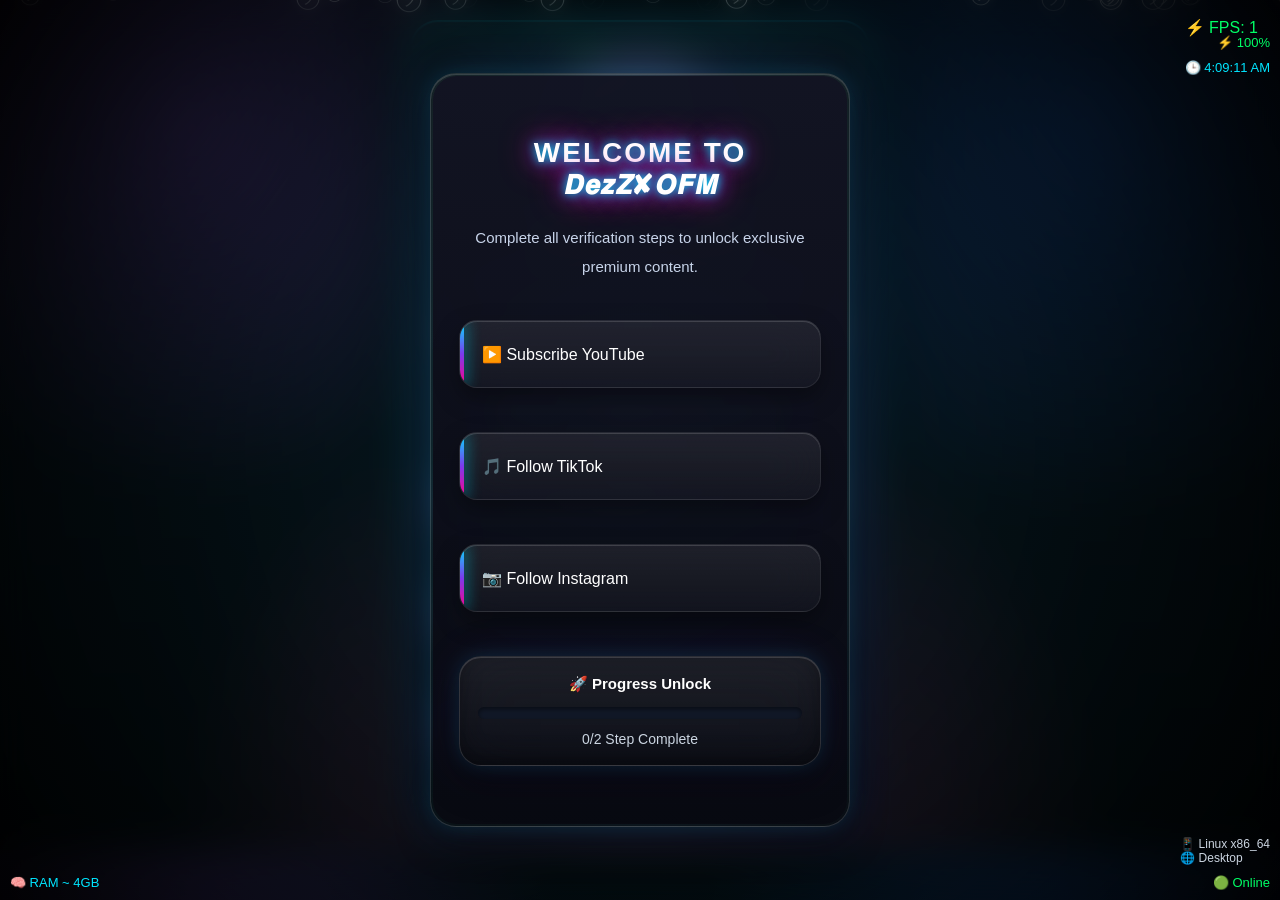
==== index.html @ 4ffd3b81 "Update index.html wkwkw typo" ====
<!DOCTYPE html>
<html lang="id">
<head>
<meta charset="UTF-8">
<meta name="viewport" content="width=device-width, initial-scale=1.0">
<title>𝘿𝙚𝙯𝙕✘𝙊𝙁𝙈</title>

<script src="https://cdn.jsdelivr.net/npm/tsparticles@2/tsparticles.bundle.min.js"></script>

<link rel="icon" href="https://i.ibb.co.com/Rk83TQnJ/sitagrup-pp.jpg">

<script src="https://cdn.jsdelivr.net/npm/canvas-confetti@1.9.3/dist/confetti.browser.min.js"></script>

<link rel="stylesheet" href="Dezz.css">

</head>
<body>

<div class="snow-container"></div>


<div id="welcomeOverlay">
  <div class="welcome-box">


<h2 class="step-title">Welcome to 𝘿𝙚𝙯𝙕✘𝙊𝙁𝙈 </h2>

<p class="description">
    Complete all verification steps to unlock exclusive premium content.</p>

<div class="step-list">

    <div class="step" id="welcomeStep1">▶️ Subscribe YouTube</div>

<div class="step" id="welcomeStep2">🎵 Follow TikTok</div>

<div class="step" id="welcomeStep3">📷 Follow Instagram</div>

</div>

<div class="progress-box">

    <div class="progress-title">
        🚀 Progress Unlock
    </div>

    <div class="progress-bar">
        <div class="progress-fill" id="welcomeProgressFill"></div>
    </div>

    <div class="progress-text" id="welcomeProgressText">
        0/2 Step Complete
    </div>

</div>

<div id="welcomeUnlockMenu"
     class="unlock-grid"
     style="display:none;">

    <button id="startBtn"
            onclick="startWebsite()">
        🚀 Start Website
    </button>

</div>

  </div>
</div>

<div class="container">

  <div class="status-online">
    <span class="dot"></span>
    System Online
  </div>

  <div class="profile">
    <img src="https://i.ibb.co.com/Rk83TQnJ/sitagrup-pp.jpg" alt="DezZ OFM Profile">
  </div>

  <h1 class="magic-title" id="typingTitle"></h1>

  <p class="description">
    Complete all verification steps to unlock exclusive premium content.<br> GET HOLOGRAM FREE FIRE? LEWATIN STEP DI BAWAH INI TERLEBIH DAHULU.
  </p>
<h2 class="step-title">STEP SEBANYAK 6</h2>

<div class="step-list">

    <div class="step" id="step1">📢 Join WhatsApp Channel</div>

    <div class="step" id="step2">▶️ Subscribe YouTube</div>

    <div class="step" id="step3">📡 Join Telegram</div>

    <div class="step" id="step4">🎵 Follow TikTok</div>

    <div class="step" id="step5">🤖 Start Telegram Bot</div>

    <div class="step" id="step6">☕ Support Sociabuzz</div>

</div>

  <div class="progress-box">
    <div class="progress-title">🚀 Progress Unlock</div>

    <div class="progress-bar">
      <div class="progress-fill" id="progressFill"></div>
    </div>

    <div class="progress-text" id="progressText">
      0/6 Step Complete
    </div>
    
    </div>
      
      
  <div id="unlockMenu" class="unlock-grid" style="display:none;">
    <button onclick="goLink(1)">CLAIM HOLOGRAM</button>
    <button onclick="goLink(2)">QuickEdit_1.12.6 Mods</button>
    <button onclick="goLink(3)">GAMEMODE + CROSSHAIR VIP</button>
    <button onclick="goLink(4)">Lone  Wolf Hack🔧 FFTH</button>
    <button onclick="goLink(5)">Web EMOTE FREE FIRE (SHADOW) </button>
    <button onclick="goLink(6)">INDIA VPN_1.6.1.apks</button>
    <button onclick="goLink(7)">ZArchiver Pro</button>
    <button onclick="goLink(8)">MT MANAGER NEW UPDATES</button>
    <button onclick="goLink(9)">Shizuku NEW update</button>
    <button onclick="goLink(10)">ALIGHT MOTION</button>
    <button onclick="goLink(11)">UM ULTRA MOTION  NEW  version 5.3.2</button>
    <button onclick="goLink(12)">📦ALIGHT MOTION V1</button>
    <button onclick="goLink(13)">📦CAPCUT 32Bit</button>
    <button onclick="goLink(14)">📦WINK PRO</button>
    <button onclick="goLink(15)">📦SPOTIFY PREM</button>
    <button onclick="goLink(16)">📦NONTON FILM/ANIME GRATIS</button>
    <button onclick="goLink(17)">Free Fire MAX_2.127.1  NEW UPDATES OBB54</button>    
    <button onclick="goLink(18)">FreeFire Global NEW UPDATES OBB54</button>
    <button onclick="goLink(19)">(53) HOLOGRAM WAEPON FFMAX BLUE 🔵</button>
    <button onclick="goLink(20)">(53)HOLOGRAM KARAKTER FFMAX BLUE 🔵</button>
    <button onclick="goLink(21)">(53) HOLOGRAM WAEPON FFORI BLUE 🔵</button>
    <button onclick="goLink(22)">(53) HOLOGRAM KARAKTER FFORI BLUE 🔵</button>
    <button onclick="goLink(23)">(53) HOLOGRAM WAEPON FFORI YELLOW  💛</button>
    <button onclick="goLink(24)">(53) HOLOGRAM KARAKTER FFORI YELLOW 💛</button>
    <button onclick="goLink(25)">(53) HOLOGRAM KARAKTER FFMAX YELLOW💛</button>
    <button onclick="goLink(26)">(53) HOLOGRAM WAEPON FFMAX YELLOW💛</button>
    <button onclick="goLink(27)">(54) HOLOGRAM WAEPON BLUE 🔵</button>
    <button onclick="goLink(28)">AIMLOCK 97% PERMAN (FF ORI & FF MAX)</button>

    
  </div>
  
  <h3 ">Chat admin</h3>

  <div class="feature-card" onclick="openlogin()">
  <div class="icon">💬</div>

  <div class="info">
    <h3>Live Chat</h3>
    <p> Chat with other visitors</p>
  </div>

  <div class="arrow">➜</div>

</div>

<h3 ">FITUR LAINYA</h3>

<div class="feature-card" onclick="openThumbnail()">
  <div class="icon">🎬</div>

  <div class="info">
    <h3>Thumbnail Downloader</h3>
    <p>Download Thumbnail YouTube HD</p>
  </div>

  <div class="arrow">➜</div>
</div>

<a class="feature-card" href="https://pagespeed.web.dev/" target="_blank">
  <div class="icon">🔨</div>

  <div class="info">
    <h3>CEK WEBSITE</h3>
    <p>cek nilai website bagus atau tidak</p>

    <small>
      Google PageSpeed Insights adalah alat untuk mengecek kecepatan, performa,
      dan kualitas website (SEO, mobile, dan UX).
    </small>
  </div>

  <div class="arrow">➜</div>
</a>

<a class="feature-card" href="https://yesicon.app/" target="_blank">

    <div class="icon">🖼️</div>

    <div class="info">

        <h3>YESICON</h3>

        <p>Library Ikon SVG Gratis</p>

        <small>
            Cari, ubah warna, salin kode, dan download ribuan ikon SVG
            berkualitas tinggi untuk HTML, CSS, React, Vue, Tailwind,
            dan berbagai framework lainnya.
        </small>

    </div>

    <div class="arrow">➜</div>

</a>

<div class="feature-card" onclick="openurl()">
  <div class="icon">🔗</div>

  <div class="info">
    <h3>Premium URL Generator</h3>
<p>Buat ribuan URL secara otomatis hanya dalam hitungan detik.</p>
  </div>

  <div class="arrow">➜</div>
</div>

  <div class="feature-card" onclick="openclentext()">
  <div class="icon">📚</div>

  <div class="info">
    <h3>CLEART CHAT</h3>
    <p>CLEART CHAT PRO</p>
  </div>

  <div class="arrow">➜</div>

</div>

<div class="footer">

    <div class="footer-premium">
        <h3>⚡ Powered By 𝘿𝙚𝙯𝙕✘𝙊𝙁𝙈</h3>
    </div>

    <div class="app-version">

        <b>Version:</b> V5.15.9.5 (Stable)
        <br>

        Stable = Versi stabil dan resmi untuk digunakan semua pengguna.

    </div>
<!--
V4.9.6
    Major: System Update |
    Minor: Feature Update |
    Patch: Bug Fix
    contoh: 1.2.3
    1 Major
    2 Minor
    3 Patch
 
 Status:
Alpha = Versi sangat awal, masih banyak bug dan fitur belum lengkap.
Beta = Versi uji coba, fitur utama sudah ada tetapi masih mungkin ada bug.
RC = Release Candidate, hampir siap rilis final, hanya menunggu pengecekan terakhir.
Stable = Versi stabil dan resmi untuk digunakan semua pengguna.
Dev = Versi pengembangan yang sedang dikerjakan developer.
Hotfix = Update darurat untuk memperbaiki bug atau masalah penting.
-->
      
</div>

<script src="dezz.js"></script>

</body>
</html>
---- Dezz.css ----
/* =========================================
   RESET
========================================= */

*{
    margin:0;
    padding:0;
    box-sizing:border-box;
    font-family:'Segoe UI',sans-serif;
}

/* =========================================
   BODY & BACKGROUND
========================================= */

body{
    min-height:90vh;
    padding:20px;

    display:flex;
    justify-content:center;

    /* Hapus align-items:center */
    align-items:flex-start;

    overflow-y:auto;
    overflow-x:hidden;

    color:#fff;

    background:
    radial-gradient(circle at 15% 15%,#a855f755 0%,transparent 28%),
    radial-gradient(circle at 85% 15%,#2563eb55 0%,transparent 30%),
    radial-gradient(circle at 50% 100%,#ec489955 0%,transparent 45%),
    linear-gradient(180deg,#06070d,#090b13,#05060a);
}

/* =========================================
   BACKGROUND ANIMATION
========================================= */

@keyframes bgMove{

    0%{
        background-position:
            0% 0%,
            100% 0%,
            50% 100%;
    }

    100%{
        background-position:
            20% 10%,
            80% 0%,
            40% 80%;
    }

}

/* =========================================
   CYBERPUNK GAME PANEL
========================================= */

.container{
    position:relative;

    width:95%;
    max-width:460px;
    max-height:90vh;

    overflow-y:auto;
    overflow-x:hidden;

    padding:28px;
    border-radius:28px;

    border:2px solid transparent;

    background:
        linear-gradient(
            180deg,
            rgba(16,18,30,.96),
            rgba(8,10,18,.98)
        ) padding-box,

        linear-gradient(
            135deg,
            #00e5ff,
            #00bfff,
            #7c3aed,
            #ff2bd6,
            #00e5ff
        ) border-box;

    background-size:100%,350%;

    box-shadow:
        0 20px 60px rgba(0,0,0,.65),
        inset 0 1px rgba(255,255,255,.08),
        inset 0 -1px rgba(255,255,255,.03),
        0 0 20px rgba(0,229,255,.15);

    backdrop-filter:blur(25px);

    animation:
        panelRGB 7s linear infinite,
        floatCard 6s ease-in-out infinite;
}

@keyframes panelRGB{
    0%{
        background-position:0 0,0% 50%;
    }
    100%{
        background-position:0 0,350% 50%;
    }
}

.container::before{
    content:"";

    position:absolute;
    inset:10px;

    border-radius:20px;

    border:1px solid rgba(255,255,255,.05);

    pointer-events:none;
}

.container::after{
    content:"";

    position:absolute;
    inset:-2px;

    border-radius:30px;

    background:linear-gradient(
        90deg,
        transparent,
        rgba(0,229,255,.15),
        transparent
    );

    filter:blur(20px);

    z-index:-1;

    animation:glowMove 4s linear infinite;
}

@keyframes glowMove{
    from{
        transform:translateX(-30%);
    }
    to{
        transform:translateX(30%);
    }
}

/* =========================================
   CONTAINER FLOAT
========================================= */

@keyframes floatCard{

    0%,100%{
        transform:translateY(0);
    }

    50%{
        transform:translateY(-8px);
    }

}

/* =========================================
   RGB BORDER ANIMATION
========================================= */

@keyframes borderRGB{

    0%{
        background-position:0% 50%;
    }

    100%{
        background-position:300% 50%;
    }

}
/* =========================================
   VERSION BADGE
========================================= */

.version-badge{
    display:flex;
    justify-content:center;
    align-items:center;

    margin-bottom:18px;
    padding:10px 18px;

    border-radius:50px;

    font-size:14px;
    font-weight:700;
    color:#fff;

    background:linear-gradient(
        90deg,
        #00e5ff,
        #7c3aed
    );

    box-shadow:
        0 0 15px rgba(0,229,255,.25),
        0 0 35px rgba(124,58,237,.25);
}

/* =========================================
   PROFILE
========================================= */

.profile{
    display:flex;
    justify-content:center;
    align-items:center;

    margin-bottom:18px;
}

.profile img{
    width:120px;
    height:120px;

    object-fit:cover;
    border-radius:50%;

    border:3px solid rgba(255,255,255,.15);

    box-shadow:
        0 0 20px #00e5ff,
        0 0 45px #8b5cf6,
        0 0 70px #ff0088;

    animation:
        floatProfile 3s ease-in-out infinite,
        pulseGlow 2s ease-in-out infinite;
}

/* =========================================
   PROFILE ANIMATION
========================================= */

@keyframes floatProfile{

    0%,100%{
        transform:translateY(0);
    }

    50%{
        transform:translateY(-8px);
    }

}

@keyframes pulseGlow{

    0%,100%{
        box-shadow:
            0 0 20px #00e5ff,
            0 0 45px #8b5cf6,
            0 0 70px #ff0088;
    }

    50%{
        box-shadow:
            0 0 30px #00e5ff,
            0 0 65px #8b5cf6,
            0 0 100px #ff0088;
    }

}

/* =========================================
   STATUS ONLINE
========================================= */

.status-online{
    display:flex;
    justify-content:center;
    align-items:center;
    gap:8px;

    margin-bottom:18px;

    color:#00ff66;
    font-size:15px;
    font-weight:600;
}

.dot{
    width:10px;
    height:10px;

    border-radius:50%;
    background:#00ff66;

    box-shadow:
        0 0 10px #00ff66,
        0 0 20px #00ff66;

    animation:
        blink 1s infinite,
        pulseOnline 1.5s infinite;
}

@keyframes blink{

    50%{
        opacity:.35;
    }

}

@keyframes pulseOnline{

    0%,100%{
        box-shadow:
            0 0 10px #00ff66;
    }

    50%{
        box-shadow:
            0 0 20px #00ff66,
            0 0 40px #00ff66;
    }

}

/* =========================================
   TITLE
========================================= */

.magic-title{
    text-align:center;

    margin-bottom:10px;

    font-size:30px;
    font-weight:800;
    color:#fff;

    animation:rgbTitle 5s linear infinite;
}

@keyframes rgbTitle{

    0%{
        text-shadow:0 0 10px #00e5ff;
    }

    50%{
        text-shadow:
            0 0 15px #ff0088,
            0 0 30px #ff0088;
    }

    100%{
        text-shadow:0 0 10px #00ff66;
    }

}

/* =========================================
   DESCRIPTION
========================================= */

.description{
    margin-bottom:22px;

    text-align:center;

    color:#b8c1d1;
    font-size:14px;
    line-height:1.8;
}
/* =========================================
   STATS BOX
========================================= */

.stats-box{
    display:flex;
    gap:12px;

    margin:25px 0;
}

.stats-box div{
    flex:1;

    padding:15px;
    text-align:center;

    border-radius:18px;

    background:rgba(255,255,255,.05);
    backdrop-filter:blur(25px);

    border:1px solid rgba(255,255,255,.06);

    transition:.35s;
}

.stats-box div:hover{
    transform:translateY(-6px);

    border-color:#8b5cf6;

    box-shadow:
        0 0 20px rgba(139,92,246,.25),
        0 0 40px rgba(0,229,255,.15);
}

.stats-box h3{
    margin-bottom:6px;

    font-size:22px;
    font-weight:700;

    color:#00e5ff;
}

.stats-box span{
    font-size:13px;
    color:#cbd5e1;
}

/* =========================================
   PROGRESS BOX
========================================= */

.progress-box{
    margin:25px 0;
    padding:18px;

    border-radius:22px;

    background:rgba(255,255,255,.05);
    backdrop-filter:blur(25px);

    border:1px solid rgba(255,255,255,.08);

    transition:.35s;
}

.progress-box:hover{
    border-color:#8b5cf6;

    box-shadow:
        0 0 30px rgba(139,92,246,.20);
}

.progress-title{
    margin-bottom:14px;

    text-align:center;

    font-size:15px;
    font-weight:700;
    color:#fff;
}

/* =========================================
   PROGRESS BAR
========================================= */

.progress-bar{
    width:100%;
    height:12px;

    overflow:hidden;

    border-radius:50px;

    background:#111827;

    box-shadow:
        inset 0 2px 5px rgba(0,0,0,.5);
}

.progress-fill{
    width:0%;
    height:100%;

    border-radius:50px;

    background:linear-gradient(
        90deg,
        #00e5ff,
        #8b5cf6,
        #ff0088
    );

    background-size:300%;

    animation:progressRGB 5s linear infinite;

    transition:width .6s ease;
}

.progress-text{
    margin-top:12px;

    text-align:center;

    font-size:14px;
    color:#cbd5e1;
}

/* =========================================
   PROGRESS ANIMATION
========================================= */

@keyframes progressRGB{

    0%{
        background-position:0% 50%;
    }

    100%{
        background-position:300% 50%;
    }

}
/* =========================================
   STEP CARD
========================================= */

.step{
    position:relative;
    overflow:hidden;

    margin:14px 0;
    padding:18px 20px;

    border-radius:20px;

    background:rgba(255,255,255,.05);
    backdrop-filter:blur(20px);

    border:1px solid rgba(255,255,255,.06);

    cursor:pointer;

    transition:
        transform .35s ease,
        box-shadow .35s ease,
        border-color .35s ease;
}

/* =========================================
   STEP HOVER
========================================= */

.step:hover{
    transform:
        translateY(-6px)
        scale(1.02);

    border-color:#8b5cf6;

    box-shadow:
        0 15px 35px rgba(139,92,246,.25),
        0 0 25px rgba(0,229,255,.18);
}

/* =========================================
   STEP DONE
========================================= */

.step.done{
    background:linear-gradient(
        135deg,
        #16a34a,
        #22c55e
    );

    border:1px solid rgba(255,255,255,.12);

    box-shadow:
        0 0 25px rgba(34,197,94,.35);
}

/* =========================================
   STEP SHINE EFFECT
========================================= */

.step::before{
    content:"";

    position:absolute;

    top:0;
    left:-120%;

    width:60%;
    height:100%;

    background:linear-gradient(
        90deg,
        transparent,
        rgba(255,255,255,.28),
        transparent
    );

    transform:skewX(-25deg);

    transition:left .8s ease;
}

.step:hover::before{
    left:160%;
}

/* =========================================
   ULTRA PREMIUM FEATURE CARD
========================================= */

.feature-card{
    position:relative;
    overflow:hidden;

    display:flex;
    align-items:center;
    gap:18px;

    margin-top:18px;
    padding:18px 20px;

    border-radius:22px;

    background:linear-gradient(
        135deg,
        rgba(18,22,35,.95),
        rgba(10,12,20,.92)
    );

    border:1px solid rgba(255,255,255,.08);

    backdrop-filter:blur(25px);

    box-shadow:
        0 12px 35px rgba(0,0,0,.45),
        inset 0 1px rgba(255,255,255,.08),
        inset 0 -1px rgba(255,255,255,.04);

    cursor:pointer;

    transition:.35s;
}

/* Border RGB */

.feature-card::before{
    content:"";

    position:absolute;
    inset:0;

    padding:1.5px;
    border-radius:22px;

    background:linear-gradient(
        90deg,
        #00e5ff,
        #00ff99,
        #7c3aed,
        #ff0088,
        #00e5ff
    );

    background-size:350%;

    animation:cardRGB 6s linear infinite;

    -webkit-mask:
        linear-gradient(#fff 0 0) content-box,
        linear-gradient(#fff 0 0);

    -webkit-mask-composite:xor;
    mask-composite:exclude;

    pointer-events:none;
}

/* Shine Effect */

.feature-card::after{
    content:"";

    position:absolute;
    top:0;
    left:-120%;

    width:55%;
    height:100%;

    background:linear-gradient(
        90deg,
        transparent,
        rgba(255,255,255,.22),
        transparent
    );

    transform:skewX(-25deg);

    transition:.8s;
}

.feature-card:hover::after{
    left:180%;
}

/* Hover */

.feature-card:hover{

    transform:
        translateY(-8px)
        scale(1.03);

    box-shadow:
        0 18px 40px rgba(0,0,0,.55),
        0 0 25px rgba(0,229,255,.25),
        0 0 45px rgba(124,58,237,.18);
}

@keyframes cardRGB{

    0%{
        background-position:0%;
    }

    100%{
        background-position:350%;
    }

}

/* =========================================
   FEATURE INFO+ ICON
========================================= */

.icon{
    width:58px;
    height:58px;

    display:flex;
    justify-content:center;
    align-items:center;

    border-radius:16px;

    font-size:28px;

    background:linear-gradient(
        135deg,
        #00e5ff,
        #7c3aed
    );

    box-shadow:
        0 0 20px rgba(0,229,255,.35);

    flex-shrink:0;
}

.info{
    flex:1;
}

.info h3{
    font-size:18px;
    font-weight:700;
    color:#fff;
    margin-bottom:5px;
}

.info p{
    font-size:13px;
    color:#bfc7d9;
    line-height:1.6;
}

/* =========================================
   FEATURE ARROW
========================================= */

.arrow{
    width:42px;
    height:42px;

    display:flex;
    align-items:center;
    justify-content:center;

    border-radius:50%;

    background:rgba(255,255,255,.06);

    color:#00e5ff;
    font-size:22px;

    transition:.35s;
}

.feature-card:hover .arrow{
    transform:translateX(8px);
    background:#00e5ff;
    color:#081018;
}

/* =========================================
   CYBERPUNK WELCOME POPUP
========================================= */

#welcomeOverlay{
    position:fixed;
    inset:0;

    display:flex;
    justify-content:center;
    align-items:center;

    background:
        radial-gradient(circle at center,
        rgba(0,229,255,.08),
        rgba(0,0,0,.92));

    backdrop-filter:blur(18px);

    z-index:99999;
}

/* PANEL */

.welcome-box{
    position:relative;

    width:92%;
    max-width:420px;

    padding:35px 28px;

    text-align:center;

    border-radius:26px;

    border:2px solid rgba(0,229,255,.35);

    background:
        linear-gradient(
            180deg,
            rgba(30,35,55,.96),
            rgba(10,12,22,.96));

    overflow:hidden;

    box-shadow:
        0 0 25px rgba(0,229,255,.35),
        0 0 70px rgba(124,58,237,.25),
        inset 0 0 25px rgba(255,255,255,.05);

    animation:
        popup .45s ease,
        popupFloat 4s ease-in-out infinite;
}

/* RGB BORDER */

.welcome-box::before{
    content:"";

    position:absolute;
    inset:-2px;

    border-radius:28px;

    background:linear-gradient(
        90deg,
        #00e5ff,
        #7c3aed,
        #ff0088,
        #00ff99,
        #00e5ff);

    background-size:400%;

    animation:borderMove 6s linear infinite;

    z-index:-2;
}

/* PANEL DALAM */

.welcome-box::after{
    content:"";

    position:absolute;

    inset:2px;

    border-radius:24px;

    background:
        linear-gradient(
            180deg,
            rgba(18,20,35,.96),
            rgba(8,10,18,.96));

    z-index:-1;
}

/* TITLE */

.welcome-box h1{
    margin-bottom:18px;

    font-size:28px;
    font-weight:800;

    color:#fff;

    text-shadow:
        0 0 12px #00e5ff,
        0 0 30px #7c3aed;
}

/* TEXT */

.welcome-box p{
    color:#c8d4ea;

    line-height:1.9;

    font-size:15px;
}

/* BUTTON */

.welcome-box button{

    margin-top:28px;

    width:100%;

    padding:16px;

    border:none;
    border-radius:18px;

    cursor:pointer;

    font-size:16px;
    font-weight:700;

    color:white;

    background:linear-gradient(
        90deg,
        #00e5ff,
        #7c3aed,
        #ff0088);

    background-size:300%;

    animation:buttonRGB 5s linear infinite;

    box-shadow:
        0 0 20px rgba(0,229,255,.45),
        0 0 45px rgba(124,58,237,.25);

    transition:.35s;
}

.welcome-box button:hover{

    transform:
        translateY(-4px)
        scale(1.03);

    box-shadow:
        0 0 35px #00e5ff,
        0 0 60px #ff0088;
}

/* ANIMATION */

@keyframes popup{

    from{
        opacity:0;
        transform:scale(.8);
    }

    to{
        opacity:1;
        transform:scale(1);
    }

}

@keyframes popupFloat{

    0%,100%{
        transform:translateY(0);
    }

    50%{
        transform:translateY(-6px);
    }

}

@keyframes borderMove{

    from{
        background-position:0%;
    }

    to{
        background-position:400%;
    }

}

@keyframes buttonRGB{

    from{
        background-position:0%;
    }

    to{
        background-position:300%;
    }

}

/* ===========================
   SCROLLBAR
=========================== */

::-webkit-scrollbar{
    width:5px;
}

::-webkit-scrollbar-thumb{
    background:#00e5ff;
    border-radius:10px;
}

/* ===========================
   SNOW EFFECT
=========================== */

.snow-container{
    position:fixed;
    inset:0;

    overflow:hidden;
    pointer-events:none;

    z-index:99999;
}

.snowflake{
    position:fixed;
    top:-20px;

    color:#fff;
    user-select:none;
    pointer-events:none;

    text-shadow:0 0 10px #fff;

    animation:snowFall linear infinite;
}

@keyframes snowFall{

    from{
        transform:
            translateY(-50px)
            rotate(0deg);
    }

    to{
        transform:
            translateY(120vh)
            rotate(360deg);
    }

}
/* ===========================
   PART 6 - ULTRA PREMIUM EFFECT
=========================== */

/* Floating Card */

.container{
    animation:floatCard 6s ease-in-out infinite;
}

@keyframes floatCard{

    0%,100%{
        transform:translateY(0);
    }

    50%{
        transform:translateY(-8px);
    }

}

/* ===========================
   PROFILE EFFECT
=========================== */

.profile img{

    animation:
        floatProfile 3s ease-in-out infinite,
        pulseGlow 2s infinite;

}

@keyframes pulseGlow{

    0%,100%{

        box-shadow:
            0 0 20px #00e5ff,
            0 0 40px rgba(0,229,255,.45);

    }

    50%{

        box-shadow:
            0 0 35px #00e5ff,
            0 0 60px #ff0088;

    }

}

/* ===========================
   RGB TITLE
=========================== */

.magic-title{

    animation:rgbTitle 5s linear infinite;

}

@keyframes rgbTitle{

    0%{
        text-shadow:0 0 10px #00e5ff;
    }

    50%{
        text-shadow:0 0 15px #ff0088;
    }

    100%{
        text-shadow:0 0 10px #00ff66;
    }

}

/* ===========================
   STEP SHINE
=========================== */

.step{

    position:relative;
    overflow:hidden;

}

.step::before{

    content:"";

    position:absolute;

    top:0;
    left:-120%;

    width:60%;
    height:100%;

    background:linear-gradient(
        90deg,
        transparent,
        rgba(255,255,255,.25),
        transparent
    );

    transition:.6s;

}

.step:hover::before{

    left:150%;

}

/* ===========================
   BUTTON RGB
=========================== */

.unlock-grid button{

    background-size:300% 300%;
    animation:rgbBtn 4s linear infinite;

}

@keyframes rgbBtn{

    from{
        background-position:0% 50%;
    }

    to{
        background-position:300% 50%;
    }

}

/* ===========================
   ONLINE DOT EFFECT
=========================== */

.dot{

    animation:
        blink 1s infinite,
        pulseOnline 1.5s infinite;

}

@keyframes pulseOnline{

    0%,100%{

        box-shadow:
            0 0 10px #00ff66;

    }

    50%{

        box-shadow:
            0 0 25px #00ff66,
            0 0 45px #00ff66;

    }

}

/* ===========================
   PREMIUM GLASS PANEL
=========================== */

.welcome-box,
.progress-box,
.stats-box div,
.feature-card{

    position:relative;
    overflow:hidden;

    background:
        linear-gradient(
            180deg,
            rgba(255,255,255,.08),
            rgba(255,255,255,.02)
        );

    backdrop-filter:blur(30px);
    -webkit-backdrop-filter:blur(30px);

    border:1px solid rgba(255,255,255,.12);

    box-shadow:
        inset 0 1px rgba(255,255,255,.15),
        inset 0 -8px 20px rgba(0,0,0,.35),
        0 0 20px rgba(0,229,255,.12),
        0 0 45px rgba(124,58,237,.10),
        0 18px 35px rgba(0,0,0,.45);

    transition:.35s;
}

/* Cahaya bergerak */

.welcome-box::before,
.progress-box::before,
.stats-box div::before,
.feature-card::before{

    content:"";

    position:absolute;

    top:0;
    left:-120%;

    width:45%;
    height:100%;

    background:linear-gradient(
        90deg,
        transparent,
        rgba(255,255,255,.35),
        transparent
    );

    transform:skewX(-25deg);

    transition:.8s;
}

.welcome-box:hover::before,
.progress-box:hover::before,
.stats-box div:hover::before,
.feature-card:hover::before{

    left:180%;

}

/* Hover Premium */

.welcome-box:hover,
.progress-box:hover,
.stats-box div:hover,
.feature-card:hover{

    transform:translateY(-4px);

    border-color:#00e5ff;

    box-shadow:
        inset 0 1px rgba(255,255,255,.2),
        inset 0 -10px 25px rgba(0,0,0,.4),
        0 0 25px rgba(0,229,255,.35),
        0 0 60px rgba(124,58,237,.25),
        0 25px 45px rgba(0,0,0,.55);

}

/* ===========================
   FEATURE CARD
=========================== */

.feature-card{

    display:flex;
    align-items:center;
    gap:15px;

    margin-top:15px;
    padding:18px;

    border-radius:20px;

    background:rgba(255,255,255,.05);

    cursor:pointer;

    transition:.35s;

}

.feature-card:hover{

    transform:translateY(-5px);

    box-shadow:
        0 0 25px rgba(139,92,246,.35);

}

.arrow{

    margin-left:auto;

    display:flex;
    justify-content:center;
    align-items:center;

    font-size:20px;
    color:#00e5ff;

}

.info h3{

    margin:0 0 5px;

}

.info p{

    margin:0;
    color:#cbd5e1;

}

/* =========================================
   STEP TITLE
========================================= */

.step-title{
    margin:28px 0 22px;

    text-align:center;

    font-size:28px;
    font-weight:800;
    letter-spacing:2px;

    color:#fff;

    text-transform:uppercase;

    text-shadow:
        0 0 10px #00e5ff,
        0 0 20px #7c3aed,
        0 0 35px #ff0088;
}

/* =========================================
   STEP LIST
========================================= */

.step-list{
    display:flex;
    flex-direction:column;
    gap:16px;

    margin:25px 0 30px;
}

/* =========================================
   STEP ITEM
========================================= */

.step{
    position:relative;

    display:flex;
    align-items:center;

    min-height:68px;

    padding:18px 22px;

    border-radius:18px;

    background:
        linear-gradient(
            180deg,
            rgba(255,255,255,.08),
            rgba(255,255,255,.03)
        );

    border:1px solid rgba(255,255,255,.08);

    backdrop-filter:blur(25px);

    box-shadow:
        inset 0 1px rgba(255,255,255,.15),
        0 10px 25px rgba(0,0,0,.35);

    transition:.35s;

    overflow:hidden;
}

.step::after{
    content:"";

    position:absolute;

    left:0;
    top:0;

    width:4px;
    height:100%;

    background:linear-gradient(
        #00e5ff,
        #7c3aed,
        #ff0088
    );

    box-shadow:
        0 0 15px #00e5ff;
}

.step:hover{

    transform:
        translateY(-5px)
        scale(1.02);

    border-color:#00e5ff;

    box-shadow:
        0 0 20px rgba(0,229,255,.25),
        0 0 45px rgba(124,58,237,.18),
        inset 0 1px rgba(255,255,255,.2);

}

/* =========================================
   FOOTER
========================================= */

.footer{
    margin-top:30px;
    text-align:center;
}

/* =========================================
   APP VERSION
========================================= */

.app-version{
    margin-top:10px;
    color:#bfc7d9;
    font-size:13px;
    line-height:1.7;
}

/* ===========================
   CONTAINER SCROLLBAR
=========================== */

.container::-webkit-scrollbar{
    width:2px;
}

.container::-webkit-scrollbar-track{
    background:transparent;
}

.container::-webkit-scrollbar-thumb{
    background:linear-gradient(#00e5ff,#8b5cf6);
    border-radius:20px;
}

.feature-card small{
  display:block;
  margin-top:6px;

  font-size:11.5px;
  color:#94a3b8;
  line-height:1.4;

  opacity:0.9;
}
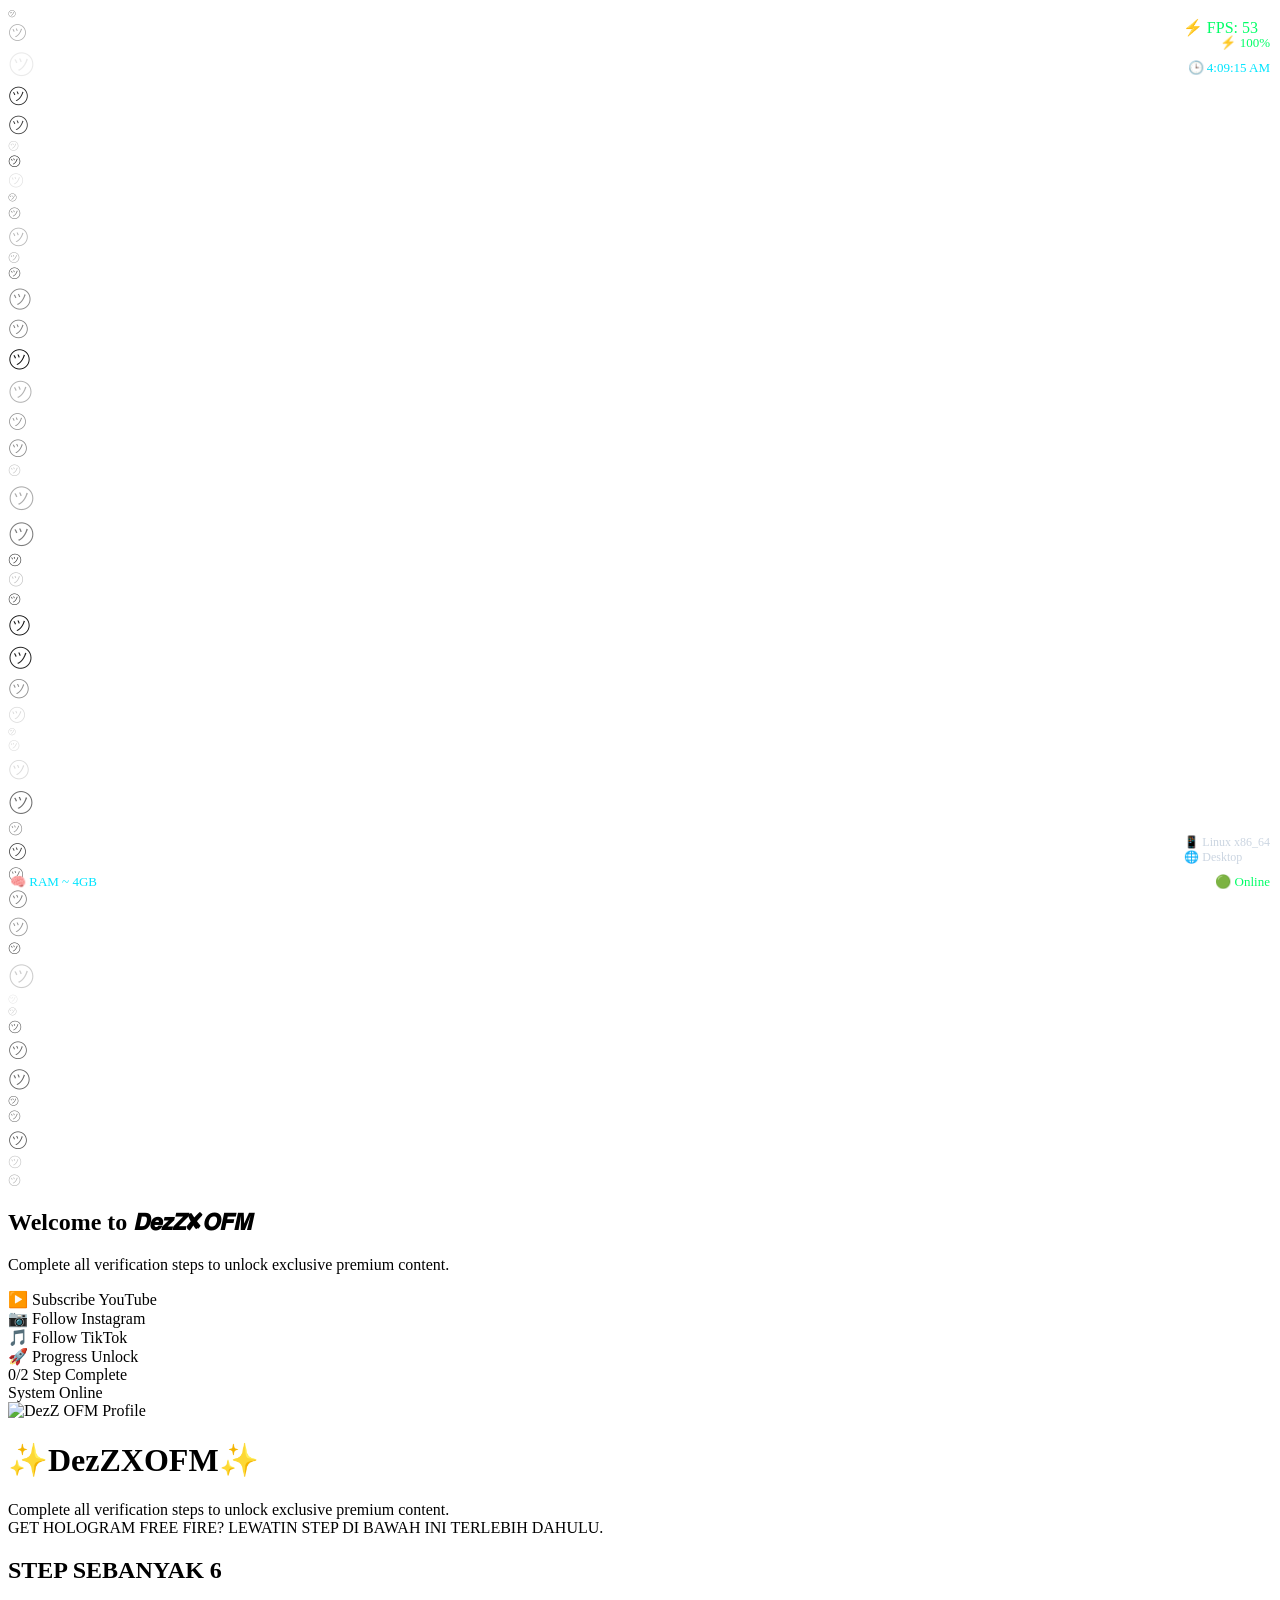
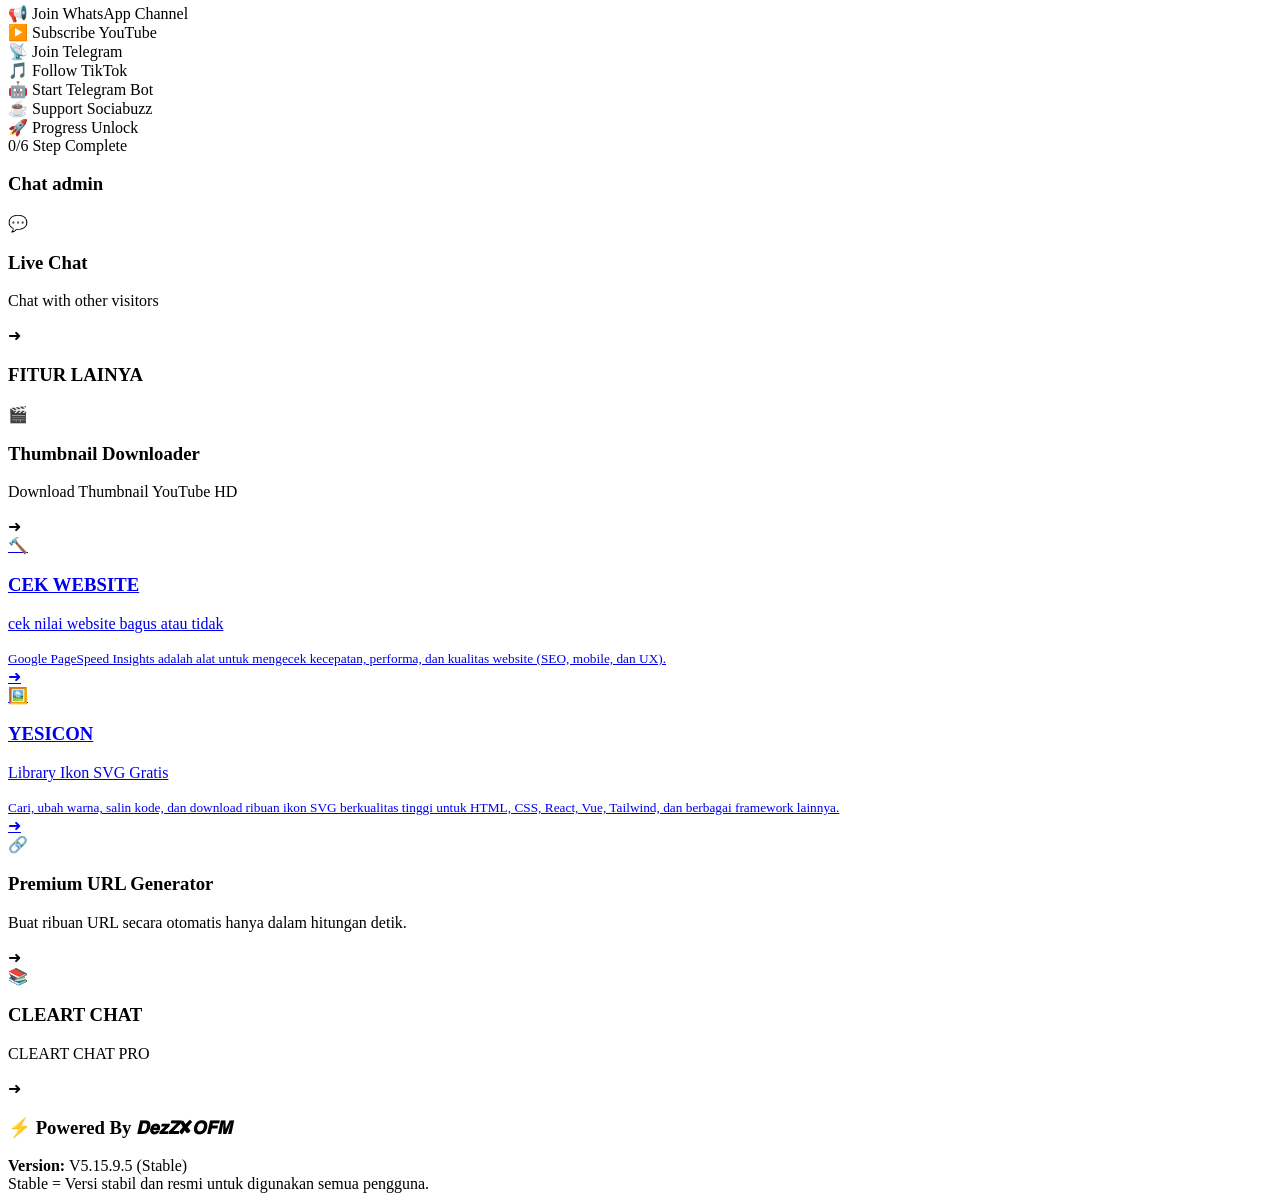
==== commit a094ec65: "Update index.html okh" ====
--- a/index.html
+++ b/index.html
@@ -32,9 +32,9 @@
 
     <div class="step" id="welcomeStep1">▶️ Subscribe YouTube</div>
 
-<div class="step" id="welcomeStep2">🎵 Follow TikTok</div>
-
-<div class="step" id="welcomeStep3">📷 Follow Instagram</div>
+<div class="step" id="welcomeStep2">📷 Follow Instagram</div>
+
+<div class="step" id="welcomeStep3">🎵 Follow TikTok</div>
 
 </div>
 
--- a/Dezz.css
+++ b/Dezz.css
@@ -1,1585 +1,278 @@
-/* =========================================
-   RESET
-========================================= */
-
-*{
-    margin:0;
-    padding:0;
-    box-sizing:border-box;
-    font-family:'Segoe UI',sans-serif;
-}
-
-/* =========================================
-   BODY & BACKGROUND
-========================================= */
-
-body{
-    min-height:90vh;
-    padding:20px;
-
-    display:flex;
-    justify-content:center;
-
-    /* Hapus align-items:center */
-    align-items:flex-start;
-
-    overflow-y:auto;
-    overflow-x:hidden;
-
-    color:#fff;
-
-    background:
-    radial-gradient(circle at 15% 15%,#a855f755 0%,transparent 28%),
-    radial-gradient(circle at 85% 15%,#2563eb55 0%,transparent 30%),
-    radial-gradient(circle at 50% 100%,#ec489955 0%,transparent 45%),
-    linear-gradient(180deg,#06070d,#090b13,#05060a);
-}
-
-/* =========================================
-   BACKGROUND ANIMATION
-========================================= */
-
-@keyframes bgMove{
-
-    0%{
-        background-position:
-            0% 0%,
-            100% 0%,
-            50% 100%;
-    }
-
-    100%{
-        background-position:
-            20% 10%,
-            80% 0%,
-            40% 80%;
-    }
-
-}
-
-/* =========================================
-   CYBERPUNK GAME PANEL
-========================================= */
-
-.container{
-    position:relative;
-
-    width:95%;
-    max-width:460px;
-    max-height:90vh;
-
-    overflow-y:auto;
-    overflow-x:hidden;
-
-    padding:28px;
-    border-radius:28px;
-
-    border:2px solid transparent;
-
-    background:
-        linear-gradient(
-            180deg,
-            rgba(16,18,30,.96),
-            rgba(8,10,18,.98)
-        ) padding-box,
-
-        linear-gradient(
-            135deg,
-            #00e5ff,
-            #00bfff,
-            #7c3aed,
-            #ff2bd6,
-            #00e5ff
-        ) border-box;
-
-    background-size:100%,350%;
-
-    box-shadow:
-        0 20px 60px rgba(0,0,0,.65),
-        inset 0 1px rgba(255,255,255,.08),
-        inset 0 -1px rgba(255,255,255,.03),
-        0 0 20px rgba(0,229,255,.15);
-
-    backdrop-filter:blur(25px);
-
-    animation:
-        panelRGB 7s linear infinite,
-        floatCard 6s ease-in-out infinite;
-}
-
-@keyframes panelRGB{
-    0%{
-        background-position:0 0,0% 50%;
-    }
-    100%{
-        background-position:0 0,350% 50%;
-    }
-}
-
-.container::before{
-    content:"";
-
-    position:absolute;
-    inset:10px;
-
-    border-radius:20px;
-
-    border:1px solid rgba(255,255,255,.05);
-
-    pointer-events:none;
-}
-
-.container::after{
-    content:"";
-
-    position:absolute;
-    inset:-2px;
-
-    border-radius:30px;
-
-    background:linear-gradient(
-        90deg,
-        transparent,
-        rgba(0,229,255,.15),
-        transparent
-    );
-
-    filter:blur(20px);
-
-    z-index:-1;
-
-    animation:glowMove 4s linear infinite;
-}
-
-@keyframes glowMove{
-    from{
-        transform:translateX(-30%);
-    }
-    to{
-        transform:translateX(30%);
-    }
-}
-
-/* =========================================
-   CONTAINER FLOAT
-========================================= */
-
-@keyframes floatCard{
-
-    0%,100%{
-        transform:translateY(0);
-    }
-
-    50%{
-        transform:translateY(-8px);
-    }
-
-}
-
-/* =========================================
-   RGB BORDER ANIMATION
-========================================= */
-
-@keyframes borderRGB{
-
-    0%{
-        background-position:0% 50%;
-    }
-
-    100%{
-        background-position:300% 50%;
-    }
-
-}
-/* =========================================
-   VERSION BADGE
-========================================= */
-
-.version-badge{
-    display:flex;
-    justify-content:center;
-    align-items:center;
-
-    margin-bottom:18px;
-    padding:10px 18px;
-
-    border-radius:50px;
-
-    font-size:14px;
-    font-weight:700;
-    color:#fff;
-
-    background:linear-gradient(
-        90deg,
-        #00e5ff,
-        #7c3aed
-    );
-
-    box-shadow:
-        0 0 15px rgba(0,229,255,.25),
-        0 0 35px rgba(124,58,237,.25);
-}
-
-/* =========================================
-   PROFILE
-========================================= */
-
-.profile{
-    display:flex;
-    justify-content:center;
-    align-items:center;
-
-    margin-bottom:18px;
-}
-
-.profile img{
-    width:120px;
-    height:120px;
-
-    object-fit:cover;
-    border-radius:50%;
-
-    border:3px solid rgba(255,255,255,.15);
-
-    box-shadow:
-        0 0 20px #00e5ff,
-        0 0 45px #8b5cf6,
-        0 0 70px #ff0088;
-
-    animation:
-        floatProfile 3s ease-in-out infinite,
-        pulseGlow 2s ease-in-out infinite;
-}
-
-/* =========================================
-   PROFILE ANIMATION
-========================================= */
-
-@keyframes floatProfile{
-
-    0%,100%{
-        transform:translateY(0);
-    }
-
-    50%{
-        transform:translateY(-8px);
-    }
-
-}
-
-@keyframes pulseGlow{
-
-    0%,100%{
-        box-shadow:
-            0 0 20px #00e5ff,
-            0 0 45px #8b5cf6,
-            0 0 70px #ff0088;
-    }
-
-    50%{
-        box-shadow:
-            0 0 30px #00e5ff,
-            0 0 65px #8b5cf6,
-            0 0 100px #ff0088;
-    }
-
-}
-
-/* =========================================
-   STATUS ONLINE
-========================================= */
-
-.status-online{
-    display:flex;
-    justify-content:center;
-    align-items:center;
-    gap:8px;
-
-    margin-bottom:18px;
-
-    color:#00ff66;
-    font-size:15px;
-    font-weight:600;
-}
-
-.dot{
-    width:10px;
-    height:10px;
-
-    border-radius:50%;
-    background:#00ff66;
-
-    box-shadow:
-        0 0 10px #00ff66,
-        0 0 20px #00ff66;
-
-    animation:
-        blink 1s infinite,
-        pulseOnline 1.5s infinite;
-}
-
-@keyframes blink{
-
-    50%{
-        opacity:.35;
-    }
-
-}
-
-@keyframes pulseOnline{
-
-    0%,100%{
-        box-shadow:
-            0 0 10px #00ff66;
-    }
-
-    50%{
-        box-shadow:
-            0 0 20px #00ff66,
-            0 0 40px #00ff66;
-    }
-
-}
-
-/* =========================================
-   TITLE
-========================================= */
-
-.magic-title{
-    text-align:center;
-
-    margin-bottom:10px;
-
-    font-size:30px;
-    font-weight:800;
-    color:#fff;
-
-    animation:rgbTitle 5s linear infinite;
-}
-
-@keyframes rgbTitle{
-
-    0%{
-        text-shadow:0 0 10px #00e5ff;
-    }
-
-    50%{
-        text-shadow:
-            0 0 15px #ff0088,
-            0 0 30px #ff0088;
-    }
-
-    100%{
-        text-shadow:0 0 10px #00ff66;
-    }
-
-}
-
-/* =========================================
-   DESCRIPTION
-========================================= */
-
-.description{
-    margin-bottom:22px;
-
-    text-align:center;
-
-    color:#b8c1d1;
-    font-size:14px;
-    line-height:1.8;
-}
-/* =========================================
-   STATS BOX
-========================================= */
-
-.stats-box{
-    display:flex;
-    gap:12px;
-
-    margin:25px 0;
-}
-
-.stats-box div{
-    flex:1;
-
-    padding:15px;
-    text-align:center;
-
-    border-radius:18px;
-
-    background:rgba(255,255,255,.05);
-    backdrop-filter:blur(25px);
-
-    border:1px solid rgba(255,255,255,.06);
-
-    transition:.35s;
-}
-
-.stats-box div:hover{
-    transform:translateY(-6px);
-
-    border-color:#8b5cf6;
-
-    box-shadow:
-        0 0 20px rgba(139,92,246,.25),
-        0 0 40px rgba(0,229,255,.15);
-}
-
-.stats-box h3{
-    margin-bottom:6px;
-
-    font-size:22px;
-    font-weight:700;
-
-    color:#00e5ff;
-}
-
-.stats-box span{
-    font-size:13px;
-    color:#cbd5e1;
-}
-
-/* =========================================
-   PROGRESS BOX
-========================================= */
-
-.progress-box{
-    margin:25px 0;
-    padding:18px;
-
-    border-radius:22px;
-
-    background:rgba(255,255,255,.05);
-    backdrop-filter:blur(25px);
-
-    border:1px solid rgba(255,255,255,.08);
-
-    transition:.35s;
-}
-
-.progress-box:hover{
-    border-color:#8b5cf6;
-
-    box-shadow:
-        0 0 30px rgba(139,92,246,.20);
-}
-
-.progress-title{
-    margin-bottom:14px;
-
-    text-align:center;
-
-    font-size:15px;
-    font-weight:700;
-    color:#fff;
-}
-
-/* =========================================
-   PROGRESS BAR
-========================================= */
-
-.progress-bar{
-    width:100%;
-    height:12px;
-
-    overflow:hidden;
-
-    border-radius:50px;
-
-    background:#111827;
-
-    box-shadow:
-        inset 0 2px 5px rgba(0,0,0,.5);
-}
-
-.progress-fill{
-    width:0%;
-    height:100%;
-
-    border-radius:50px;
-
-    background:linear-gradient(
-        90deg,
-        #00e5ff,
-        #8b5cf6,
-        #ff0088
-    );
-
-    background-size:300%;
-
-    animation:progressRGB 5s linear infinite;
-
-    transition:width .6s ease;
-}
-
-.progress-text{
-    margin-top:12px;
-
-    text-align:center;
-
-    font-size:14px;
-    color:#cbd5e1;
-}
-
-/* =========================================
-   PROGRESS ANIMATION
-========================================= */
-
-@keyframes progressRGB{
-
-    0%{
-        background-position:0% 50%;
-    }
-
-    100%{
-        background-position:300% 50%;
-    }
-
-}
-/* =========================================
-   STEP CARD
-========================================= */
-
-.step{
-    position:relative;
-    overflow:hidden;
-
-    margin:14px 0;
-    padding:18px 20px;
-
-    border-radius:20px;
-
-    background:rgba(255,255,255,.05);
-    backdrop-filter:blur(20px);
-
-    border:1px solid rgba(255,255,255,.06);
-
-    cursor:pointer;
-
-    transition:
-        transform .35s ease,
-        box-shadow .35s ease,
-        border-color .35s ease;
-}
-
-/* =========================================
-   STEP HOVER
-========================================= */
-
-.step:hover{
-    transform:
-        translateY(-6px)
-        scale(1.02);
-
-    border-color:#8b5cf6;
-
-    box-shadow:
-        0 15px 35px rgba(139,92,246,.25),
-        0 0 25px rgba(0,229,255,.18);
-}
-
-/* =========================================
-   STEP DONE
-========================================= */
-
-.step.done{
-    background:linear-gradient(
-        135deg,
-        #16a34a,
-        #22c55e
-    );
-
-    border:1px solid rgba(255,255,255,.12);
-
-    box-shadow:
-        0 0 25px rgba(34,197,94,.35);
-}
-
-/* =========================================
-   STEP SHINE EFFECT
-========================================= */
-
-.step::before{
-    content:"";
-
-    position:absolute;
-
-    top:0;
-    left:-120%;
-
-    width:60%;
-    height:100%;
-
-    background:linear-gradient(
-        90deg,
-        transparent,
-        rgba(255,255,255,.28),
-        transparent
-    );
-
-    transform:skewX(-25deg);
-
-    transition:left .8s ease;
-}
-
-.step:hover::before{
-    left:160%;
-}
-
-/* =========================================
-   ULTRA PREMIUM FEATURE CARD
-========================================= */
-
-.feature-card{
-    position:relative;
-    overflow:hidden;
-
-    display:flex;
-    align-items:center;
-    gap:18px;
-
-    margin-top:18px;
-    padding:18px 20px;
-
-    border-radius:22px;
-
-    background:linear-gradient(
-        135deg,
-        rgba(18,22,35,.95),
-        rgba(10,12,20,.92)
-    );
-
-    border:1px solid rgba(255,255,255,.08);
-
-    backdrop-filter:blur(25px);
-
-    box-shadow:
-        0 12px 35px rgba(0,0,0,.45),
-        inset 0 1px rgba(255,255,255,.08),
-        inset 0 -1px rgba(255,255,255,.04);
-
-    cursor:pointer;
-
-    transition:.35s;
-}
-
-/* Border RGB */
-
-.feature-card::before{
-    content:"";
-
-    position:absolute;
-    inset:0;
-
-    padding:1.5px;
-    border-radius:22px;
-
-    background:linear-gradient(
-        90deg,
-        #00e5ff,
-        #00ff99,
-        #7c3aed,
-        #ff0088,
-        #00e5ff
-    );
-
-    background-size:350%;
-
-    animation:cardRGB 6s linear infinite;
-
-    -webkit-mask:
-        linear-gradient(#fff 0 0) content-box,
-        linear-gradient(#fff 0 0);
-
-    -webkit-mask-composite:xor;
-    mask-composite:exclude;
-
-    pointer-events:none;
-}
-
-/* Shine Effect */
-
-.feature-card::after{
-    content:"";
-
-    position:absolute;
-    top:0;
-    left:-120%;
-
-    width:55%;
-    height:100%;
-
-    background:linear-gradient(
-        90deg,
-        transparent,
-        rgba(255,255,255,.22),
-        transparent
-    );
-
-    transform:skewX(-25deg);
-
-    transition:.8s;
-}
-
-.feature-card:hover::after{
-    left:180%;
-}
-
-/* Hover */
-
-.feature-card:hover{
-
-    transform:
-        translateY(-8px)
-        scale(1.03);
-
-    box-shadow:
-        0 18px 40px rgba(0,0,0,.55),
-        0 0 25px rgba(0,229,255,.25),
-        0 0 45px rgba(124,58,237,.18);
-}
-
-@keyframes cardRGB{
-
-    0%{
-        background-position:0%;
-    }
-
-    100%{
-        background-position:350%;
-    }
-
-}
-
-/* =========================================
-   FEATURE INFO+ ICON
-========================================= */
-
-.icon{
-    width:58px;
-    height:58px;
-
-    display:flex;
-    justify-content:center;
-    align-items:center;
-
-    border-radius:16px;
-
-    font-size:28px;
-
-    background:linear-gradient(
-        135deg,
-        #00e5ff,
-        #7c3aed
-    );
-
-    box-shadow:
-        0 0 20px rgba(0,229,255,.35);
-
-    flex-shrink:0;
-}
-
-.info{
-    flex:1;
-}
-
-.info h3{
-    font-size:18px;
-    font-weight:700;
-    color:#fff;
-    margin-bottom:5px;
-}
-
-.info p{
-    font-size:13px;
-    color:#bfc7d9;
-    line-height:1.6;
-}
-
-/* =========================================
-   FEATURE ARROW
-========================================= */
-
-.arrow{
-    width:42px;
-    height:42px;
-
-    display:flex;
-    align-items:center;
-    justify-content:center;
-
-    border-radius:50%;
-
-    background:rgba(255,255,255,.06);
-
-    color:#00e5ff;
-    font-size:22px;
-
-    transition:.35s;
-}
-
-.feature-card:hover .arrow{
-    transform:translateX(8px);
-    background:#00e5ff;
-    color:#081018;
-}
-
-/* =========================================
-   CYBERPUNK WELCOME POPUP
-========================================= */
-
-#welcomeOverlay{
-    position:fixed;
-    inset:0;
-
-    display:flex;
-    justify-content:center;
-    align-items:center;
-
-    background:
-        radial-gradient(circle at center,
-        rgba(0,229,255,.08),
-        rgba(0,0,0,.92));
-
-    backdrop-filter:blur(18px);
-
-    z-index:99999;
-}
-
-/* PANEL */
-
-.welcome-box{
-    position:relative;
-
-    width:92%;
-    max-width:420px;
-
-    padding:35px 28px;
-
-    text-align:center;
-
-    border-radius:26px;
-
-    border:2px solid rgba(0,229,255,.35);
-
-    background:
-        linear-gradient(
-            180deg,
-            rgba(30,35,55,.96),
-            rgba(10,12,22,.96));
-
-    overflow:hidden;
-
-    box-shadow:
-        0 0 25px rgba(0,229,255,.35),
-        0 0 70px rgba(124,58,237,.25),
-        inset 0 0 25px rgba(255,255,255,.05);
-
-    animation:
-        popup .45s ease,
-        popupFloat 4s ease-in-out infinite;
-}
-
-/* RGB BORDER */
-
-.welcome-box::before{
-    content:"";
-
-    position:absolute;
-    inset:-2px;
-
-    border-radius:28px;
-
-    background:linear-gradient(
-        90deg,
-        #00e5ff,
-        #7c3aed,
-        #ff0088,
-        #00ff99,
-        #00e5ff);
-
-    background-size:400%;
-
-    animation:borderMove 6s linear infinite;
-
-    z-index:-2;
-}
-
-/* PANEL DALAM */
-
-.welcome-box::after{
-    content:"";
-
-    position:absolute;
-
-    inset:2px;
-
-    border-radius:24px;
-
-    background:
-        linear-gradient(
-            180deg,
-            rgba(18,20,35,.96),
-            rgba(8,10,18,.96));
-
-    z-index:-1;
-}
-
-/* TITLE */
-
-.welcome-box h1{
-    margin-bottom:18px;
-
-    font-size:28px;
-    font-weight:800;
-
-    color:#fff;
-
-    text-shadow:
-        0 0 12px #00e5ff,
-        0 0 30px #7c3aed;
-}
-
-/* TEXT */
-
-.welcome-box p{
-    color:#c8d4ea;
-
-    line-height:1.9;
-
-    font-size:15px;
-}
-
-/* BUTTON */
-
-.welcome-box button{
-
-    margin-top:28px;
-
-    width:100%;
-
-    padding:16px;
-
-    border:none;
-    border-radius:18px;
-
-    cursor:pointer;
-
-    font-size:16px;
-    font-weight:700;
-
-    color:white;
-
-    background:linear-gradient(
-        90deg,
-        #00e5ff,
-        #7c3aed,
-        #ff0088);
-
-    background-size:300%;
-
-    animation:buttonRGB 5s linear infinite;
-
-    box-shadow:
-        0 0 20px rgba(0,229,255,.45),
-        0 0 45px rgba(124,58,237,.25);
-
-    transition:.35s;
-}
-
-.welcome-box button:hover{
-
-    transform:
-        translateY(-4px)
-        scale(1.03);
-
-    box-shadow:
-        0 0 35px #00e5ff,
-        0 0 60px #ff0088;
-}
-
-/* ANIMATION */
-
-@keyframes popup{
-
-    from{
-        opacity:0;
-        transform:scale(.8);
-    }
-
-    to{
-        opacity:1;
-        transform:scale(1);
-    }
-
-}
-
-@keyframes popupFloat{
-
-    0%,100%{
-        transform:translateY(0);
-    }
-
-    50%{
-        transform:translateY(-6px);
-    }
-
-}
-
-@keyframes borderMove{
-
-    from{
-        background-position:0%;
-    }
-
-    to{
-        background-position:400%;
-    }
-
-}
-
-@keyframes buttonRGB{
-
-    from{
-        background-position:0%;
-    }
-
-    to{
-        background-position:300%;
-    }
-
-}
-
-/* ===========================
-   SCROLLBAR
-=========================== */
-
-::-webkit-scrollbar{
-    width:5px;
-}
-
-::-webkit-scrollbar-thumb{
-    background:#00e5ff;
-    border-radius:10px;
-}
-
-/* ===========================
-   SNOW EFFECT
-=========================== */
-
-.snow-container{
-    position:fixed;
-    inset:0;
-
-    overflow:hidden;
-    pointer-events:none;
-
-    z-index:99999;
-}
-
-.snowflake{
-    position:fixed;
-    top:-20px;
-
-    color:#fff;
-    user-select:none;
-    pointer-events:none;
-
-    text-shadow:0 0 10px #fff;
-
-    animation:snowFall linear infinite;
-}
-
-@keyframes snowFall{
-
-    from{
-        transform:
-            translateY(-50px)
-            rotate(0deg);
-    }
-
-    to{
-        transform:
-            translateY(120vh)
-            rotate(360deg);
-    }
-
-}
-/* ===========================
-   PART 6 - ULTRA PREMIUM EFFECT
-=========================== */
-
-/* Floating Card */
-
-.container{
-    animation:floatCard 6s ease-in-out infinite;
-}
-
-@keyframes floatCard{
-
-    0%,100%{
-        transform:translateY(0);
-    }
-
-    50%{
-        transform:translateY(-8px);
-    }
-
-}
-
-/* ===========================
-   PROFILE EFFECT
-=========================== */
-
-.profile img{
-
-    animation:
-        floatProfile 3s ease-in-out infinite,
-        pulseGlow 2s infinite;
-
-}
-
-@keyframes pulseGlow{
-
-    0%,100%{
-
-        box-shadow:
-            0 0 20px #00e5ff,
-            0 0 40px rgba(0,229,255,.45);
-
-    }
-
-    50%{
-
-        box-shadow:
-            0 0 35px #00e5ff,
-            0 0 60px #ff0088;
-
-    }
-
-}
-
-/* ===========================
-   RGB TITLE
-=========================== */
-
-.magic-title{
-
-    animation:rgbTitle 5s linear infinite;
-
-}
-
-@keyframes rgbTitle{
-
-    0%{
-        text-shadow:0 0 10px #00e5ff;
-    }
-
-    50%{
-        text-shadow:0 0 15px #ff0088;
-    }
-
-    100%{
-        text-shadow:0 0 10px #00ff66;
-    }
-
-}
-
-/* ===========================
-   STEP SHINE
-=========================== */
-
-.step{
-
-    position:relative;
-    overflow:hidden;
-
-}
-
-.step::before{
-
-    content:"";
-
-    position:absolute;
-
-    top:0;
-    left:-120%;
-
-    width:60%;
-    height:100%;
-
-    background:linear-gradient(
-        90deg,
-        transparent,
-        rgba(255,255,255,.25),
-        transparent
-    );
-
-    transition:.6s;
-
-}
-
-.step:hover::before{
-
-    left:150%;
-
-}
-
-/* ===========================
-   BUTTON RGB
-=========================== */
-
-.unlock-grid button{
-
-    background-size:300% 300%;
-    animation:rgbBtn 4s linear infinite;
-
-}
-
-@keyframes rgbBtn{
-
-    from{
-        background-position:0% 50%;
-    }
-
-    to{
-        background-position:300% 50%;
-    }
-
-}
-
-/* ===========================
-   ONLINE DOT EFFECT
-=========================== */
-
-.dot{
-
-    animation:
-        blink 1s infinite,
-        pulseOnline 1.5s infinite;
-
-}
-
-@keyframes pulseOnline{
-
-    0%,100%{
-
-        box-shadow:
-            0 0 10px #00ff66;
-
-    }
-
-    50%{
-
-        box-shadow:
-            0 0 25px #00ff66,
-            0 0 45px #00ff66;
-
-    }
-
-}
-
-/* ===========================
-   PREMIUM GLASS PANEL
-=========================== */
-
-.welcome-box,
-.progress-box,
-.stats-box div,
-.feature-card{
-
-    position:relative;
-    overflow:hidden;
-
-    background:
-        linear-gradient(
-            180deg,
-            rgba(255,255,255,.08),
-            rgba(255,255,255,.02)
-        );
-
-    backdrop-filter:blur(30px);
-    -webkit-backdrop-filter:blur(30px);
-
-    border:1px solid rgba(255,255,255,.12);
-
-    box-shadow:
-        inset 0 1px rgba(255,255,255,.15),
-        inset 0 -8px 20px rgba(0,0,0,.35),
-        0 0 20px rgba(0,229,255,.12),
-        0 0 45px rgba(124,58,237,.10),
-        0 18px 35px rgba(0,0,0,.45);
-
-    transition:.35s;
-}
-
-/* Cahaya bergerak */
-
-.welcome-box::before,
-.progress-box::before,
-.stats-box div::before,
-.feature-card::before{
-
-    content:"";
-
-    position:absolute;
-
-    top:0;
-    left:-120%;
-
-    width:45%;
-    height:100%;
-
-    background:linear-gradient(
-        90deg,
-        transparent,
-        rgba(255,255,255,.35),
-        transparent
-    );
-
-    transform:skewX(-25deg);
-
-    transition:.8s;
-}
-
-.welcome-box:hover::before,
-.progress-box:hover::before,
-.stats-box div:hover::before,
-.feature-card:hover::before{
-
-    left:180%;
-
-}
-
-/* Hover Premium */
-
-.welcome-box:hover,
-.progress-box:hover,
-.stats-box div:hover,
-.feature-card:hover{
-
-    transform:translateY(-4px);
-
-    border-color:#00e5ff;
-
-    box-shadow:
-        inset 0 1px rgba(255,255,255,.2),
-        inset 0 -10px 25px rgba(0,0,0,.4),
-        0 0 25px rgba(0,229,255,.35),
-        0 0 60px rgba(124,58,237,.25),
-        0 25px 45px rgba(0,0,0,.55);
-
-}
-
-/* ===========================
-   FEATURE CARD
-=========================== */
-
-.feature-card{
-
-    display:flex;
-    align-items:center;
-    gap:15px;
-
-    margin-top:15px;
-    padding:18px;
-
-    border-radius:20px;
-
-    background:rgba(255,255,255,.05);
-
-    cursor:pointer;
-
-    transition:.35s;
-
-}
-
-.feature-card:hover{
-
-    transform:translateY(-5px);
-
-    box-shadow:
-        0 0 25px rgba(139,92,246,.35);
-
-}
-
-.arrow{
-
-    margin-left:auto;
-
-    display:flex;
-    justify-content:center;
-    align-items:center;
-
-    font-size:20px;
-    color:#00e5ff;
-
-}
-
-.info h3{
-
-    margin:0 0 5px;
-
-}
-
-.info p{
-
-    margin:0;
-    color:#cbd5e1;
-
-}
-
-/* =========================================
-   STEP TITLE
-========================================= */
-
-.step-title{
-    margin:28px 0 22px;
-
-    text-align:center;
-
-    font-size:28px;
-    font-weight:800;
-    letter-spacing:2px;
-
-    color:#fff;
-
-    text-transform:uppercase;
-
-    text-shadow:
-        0 0 10px #00e5ff,
-        0 0 20px #7c3aed,
-        0 0 35px #ff0088;
-}
-
-/* =========================================
-   STEP LIST
-========================================= */
-
-.step-list{
-    display:flex;
-    flex-direction:column;
-    gap:16px;
-
-    margin:25px 0 30px;
-}
-
-/* =========================================
-   STEP ITEM
-========================================= */
-
-.step{
-    position:relative;
-
-    display:flex;
-    align-items:center;
-
-    min-height:68px;
-
-    padding:18px 22px;
-
-    border-radius:18px;
-
-    background:
-        linear-gradient(
-            180deg,
-            rgba(255,255,255,.08),
-            rgba(255,255,255,.03)
-        );
-
-    border:1px solid rgba(255,255,255,.08);
-
-    backdrop-filter:blur(25px);
-
-    box-shadow:
-        inset 0 1px rgba(255,255,255,.15),
-        0 10px 25px rgba(0,0,0,.35);
-
-    transition:.35s;
-
-    overflow:hidden;
-}
-
-.step::after{
-    content:"";
-
-    position:absolute;
-
-    left:0;
-    top:0;
-
-    width:4px;
-    height:100%;
-
-    background:linear-gradient(
-        #00e5ff,
-        #7c3aed,
-        #ff0088
-    );
-
-    box-shadow:
-        0 0 15px #00e5ff;
-}
-
-.step:hover{
-
-    transform:
-        translateY(-5px)
-        scale(1.02);
-
-    border-color:#00e5ff;
-
-    box-shadow:
-        0 0 20px rgba(0,229,255,.25),
-        0 0 45px rgba(124,58,237,.18),
-        inset 0 1px rgba(255,255,255,.2);
-
-}
-
-/* =========================================
-   FOOTER
-========================================= */
-
-.footer{
-    margin-top:30px;
-    text-align:center;
-}
-
-/* =========================================
-   APP VERSION
-========================================= */
-
-.app-version{
-    margin-top:10px;
-    color:#bfc7d9;
-    font-size:13px;
-    line-height:1.7;
-}
-
-/* ===========================
-   CONTAINER SCROLLBAR
-=========================== */
-
-.container::-webkit-scrollbar{
-    width:2px;
-}
-
-.container::-webkit-scrollbar-track{
-    background:transparent;
-}
-
-.container::-webkit-scrollbar-thumb{
-    background:linear-gradient(#00e5ff,#8b5cf6);
-    border-radius:20px;
-}
-
-.feature-card small{
-  display:block;
-  margin-top:6px;
-
-  font-size:11.5px;
-  color:#94a3b8;
-  line-height:1.4;
-
-  opacity:0.9;
-}+<!DOCTYPE html>
+<html lang="id">
+<head>
+<meta charset="UTF-8">
+<meta name="viewport" content="width=device-width, initial-scale=1.0">
+<title>𝘿𝙚𝙯𝙕✘𝙊𝙁𝙈</title>
+
+<script src="https://cdn.jsdelivr.net/npm/tsparticles@2/tsparticles.bundle.min.js"></script>
+
+<link rel="icon" href="https://i.ibb.co.com/Rk83TQnJ/sitagrup-pp.jpg">
+
+<script src="https://cdn.jsdelivr.net/npm/canvas-confetti@1.9.3/dist/confetti.browser.min.js"></script>
+
+<link rel="stylesheet" href="Dezz.css">
+
+</head>
+<body>
+
+<div class="snow-container"></div>
+
+
+<div id="welcomeOverlay">
+  <div class="welcome-box">
+
+
+<h2 class="step-title">Welcome to 𝘿𝙚𝙯𝙕✘𝙊𝙁𝙈 </h2>
+
+<p class="description">
+    Complete all verification steps to unlock exclusive premium content.</p>
+
+<div class="step-list">
+
+    <div class="step" id="welcomeStep1">▶️ Subscribe YouTube</div>
+
+<div class="step" id="welcomeStep2">📷 Follow Instagram</div>
+
+<div class="step" id="welcomeStep3">🎵 Follow TikTok</div>
+
+</div>
+
+<div class="progress-box">
+
+    <div class="progress-title">
+        🚀 Progress Unlock
+    </div>
+
+    <div class="progress-bar">
+        <div class="progress-fill" id="welcomeProgressFill"></div>
+    </div>
+
+    <div class="progress-text" id="welcomeProgressText">
+        0/2 Step Complete
+    </div>
+
+</div>
+
+<div id="welcomeUnlockMenu"
+     class="unlock-grid"
+     style="display:none;">
+
+    <button id="startBtn"
+            onclick="startWebsite()">
+        🚀 Start Website
+    </button>
+
+</div>
+
+  </div>
+</div>
+
+<div class="container">
+
+  <div class="status-online">
+    <span class="dot"></span>
+    System Online
+  </div>
+
+  <div class="profile">
+    <img src="https://i.ibb.co.com/Rk83TQnJ/sitagrup-pp.jpg" alt="DezZ OFM Profile">
+  </div>
+
+  <h1 class="magic-title" id="typingTitle"></h1>
+
+  <p class="description">
+    Complete all verification steps to unlock exclusive premium content.<br> GET HOLOGRAM FREE FIRE? LEWATIN STEP DI BAWAH INI TERLEBIH DAHULU.
+  </p>
+<h2 class="step-title">STEP SEBANYAK 6</h2>
+
+<div class="step-list">
+
+    <div class="step" id="step1">📢 Join WhatsApp Channel</div>
+
+    <div class="step" id="step2">▶️ Subscribe YouTube</div>
+
+    <div class="step" id="step3">📡 Join Telegram</div>
+
+    <div class="step" id="step4">🎵 Follow TikTok</div>
+
+    <div class="step" id="step5">🤖 Start Telegram Bot</div>
+
+    <div class="step" id="step6">☕ Support Sociabuzz</div>
+
+</div>
+
+  <div class="progress-box">
+    <div class="progress-title">🚀 Progress Unlock</div>
+
+    <div class="progress-bar">
+      <div class="progress-fill" id="progressFill"></div>
+    </div>
+
+    <div class="progress-text" id="progressText">
+      0/6 Step Complete
+    </div>
+    
+    </div>
+      
+      
+  <div id="unlockMenu" class="unlock-grid" style="display:none;">
+    <button onclick="goLink(1)">CLAIM HOLOGRAM</button>
+    <button onclick="goLink(2)">QuickEdit_1.12.6 Mods</button>
+    <button onclick="goLink(3)">GAMEMODE + CROSSHAIR VIP</button>
+    <button onclick="goLink(4)">Lone  Wolf Hack🔧 FFTH</button>
+    <button onclick="goLink(5)">Web EMOTE FREE FIRE (SHADOW) </button>
+    <button onclick="goLink(6)">INDIA VPN_1.6.1.apks</button>
+    <button onclick="goLink(7)">ZArchiver Pro</button>
+    <button onclick="goLink(8)">MT MANAGER NEW UPDATES</button>
+    <button onclick="goLink(9)">Shizuku NEW update</button>
+    <button onclick="goLink(10)">ALIGHT MOTION</button>
+    <button onclick="goLink(11)">UM ULTRA MOTION  NEW  version 5.3.2</button>
+    <button onclick="goLink(12)">📦ALIGHT MOTION V1</button>
+    <button onclick="goLink(13)">📦CAPCUT 32Bit</button>
+    <button onclick="goLink(14)">📦WINK PRO</button>
+    <button onclick="goLink(15)">📦SPOTIFY PREM</button>
+    <button onclick="goLink(16)">📦NONTON FILM/ANIME GRATIS</button>
+    <button onclick="goLink(17)">Free Fire MAX_2.127.1  NEW UPDATES OBB54</button>    
+    <button onclick="goLink(18)">FreeFire Global NEW UPDATES OBB54</button>
+    <button onclick="goLink(19)">(53) HOLOGRAM WAEPON FFMAX BLUE 🔵</button>
+    <button onclick="goLink(20)">(53)HOLOGRAM KARAKTER FFMAX BLUE 🔵</button>
+    <button onclick="goLink(21)">(53) HOLOGRAM WAEPON FFORI BLUE 🔵</button>
+    <button onclick="goLink(22)">(53) HOLOGRAM KARAKTER FFORI BLUE 🔵</button>
+    <button onclick="goLink(23)">(53) HOLOGRAM WAEPON FFORI YELLOW  💛</button>
+    <button onclick="goLink(24)">(53) HOLOGRAM KARAKTER FFORI YELLOW 💛</button>
+    <button onclick="goLink(25)">(53) HOLOGRAM KARAKTER FFMAX YELLOW💛</button>
+    <button onclick="goLink(26)">(53) HOLOGRAM WAEPON FFMAX YELLOW💛</button>
+    <button onclick="goLink(27)">(54) HOLOGRAM WAEPON BLUE 🔵</button>
+    <button onclick="goLink(28)">AIMLOCK 97% PERMAN (FF ORI & FF MAX)</button>
+
+    
+  </div>
+  
+  <h3 ">Chat admin</h3>
+
+  <div class="feature-card" onclick="openlogin()">
+  <div class="icon">💬</div>
+
+  <div class="info">
+    <h3>Live Chat</h3>
+    <p> Chat with other visitors</p>
+  </div>
+
+  <div class="arrow">➜</div>
+
+</div>
+
+<h3 ">FITUR LAINYA</h3>
+
+<div class="feature-card" onclick="openThumbnail()">
+  <div class="icon">🎬</div>
+
+  <div class="info">
+    <h3>Thumbnail Downloader</h3>
+    <p>Download Thumbnail YouTube HD</p>
+  </div>
+
+  <div class="arrow">➜</div>
+</div>
+
+<a class="feature-card" href="https://pagespeed.web.dev/" target="_blank">
+  <div class="icon">🔨</div>
+
+  <div class="info">
+    <h3>CEK WEBSITE</h3>
+    <p>cek nilai website bagus atau tidak</p>
+
+    <small>
+      Google PageSpeed Insights adalah alat untuk mengecek kecepatan, performa,
+      dan kualitas website (SEO, mobile, dan UX).
+    </small>
+  </div>
+
+  <div class="arrow">➜</div>
+</a>
+
+<a class="feature-card" href="https://yesicon.app/" target="_blank">
+
+    <div class="icon">🖼️</div>
+
+    <div class="info">
+
+        <h3>YESICON</h3>
+
+        <p>Library Ikon SVG Gratis</p>
+
+        <small>
+            Cari, ubah warna, salin kode, dan download ribuan ikon SVG
+            berkualitas tinggi untuk HTML, CSS, React, Vue, Tailwind,
+            dan berbagai framework lainnya.
+        </small>
+
+    </div>
+
+    <div class="arrow">➜</div>
+
+</a>
+
+<div class="feature-card" onclick="openurl()">
+  <div class="icon">🔗</div>
+
+  <div class="info">
+    <h3>Premium URL Generator</h3>
+<p>Buat ribuan URL secara otomatis hanya dalam hitungan detik.</p>
+  </div>
+
+  <div class="arrow">➜</div>
+</div>
+
+  <div class="feature-card" onclick="openclentext()">
+  <div class="icon">📚</div>
+
+  <div class="info">
+    <h3>CLEART CHAT</h3>
+    <p>CLEART CHAT PRO</p>
+  </div>
+
+  <div class="arrow">➜</div>
+
+</div>
+
+<div class="footer">
+
+    <div class="footer-premium">
+        <h3>⚡ Powered By 𝘿𝙚𝙯𝙕✘𝙊𝙁𝙈</h3>
+    </div>
+
+    <div class="app-version">
+
+        <b>Version:</b> V5.15.9.5 (Stable)
+        <br>
+
+        Stable = Versi stabil dan resmi untuk digunakan semua pengguna.
+
+    </div>
+<!--
+V4.9.6
+    Major: System Update |
+    Minor: Feature Update |
+    Patch: Bug Fix
+    contoh: 1.2.3
+    1 Major
+    2 Minor
+    3 Patch
+ 
+ Status:
+Alpha = Versi sangat awal, masih banyak bug dan fitur belum lengkap.
+Beta = Versi uji coba, fitur utama sudah ada tetapi masih mungkin ada bug.
+RC = Release Candidate, hampir siap rilis final, hanya menunggu pengecekan terakhir.
+Stable = Versi stabil dan resmi untuk digunakan semua pengguna.
+Dev = Versi pengembangan yang sedang dikerjakan developer.
+Hotfix = Update darurat untuk memperbaiki bug atau masalah penting.
+-->
+      
+</div>
+
+<script src="dezz.js"></script>
+
+</body>
+</html>
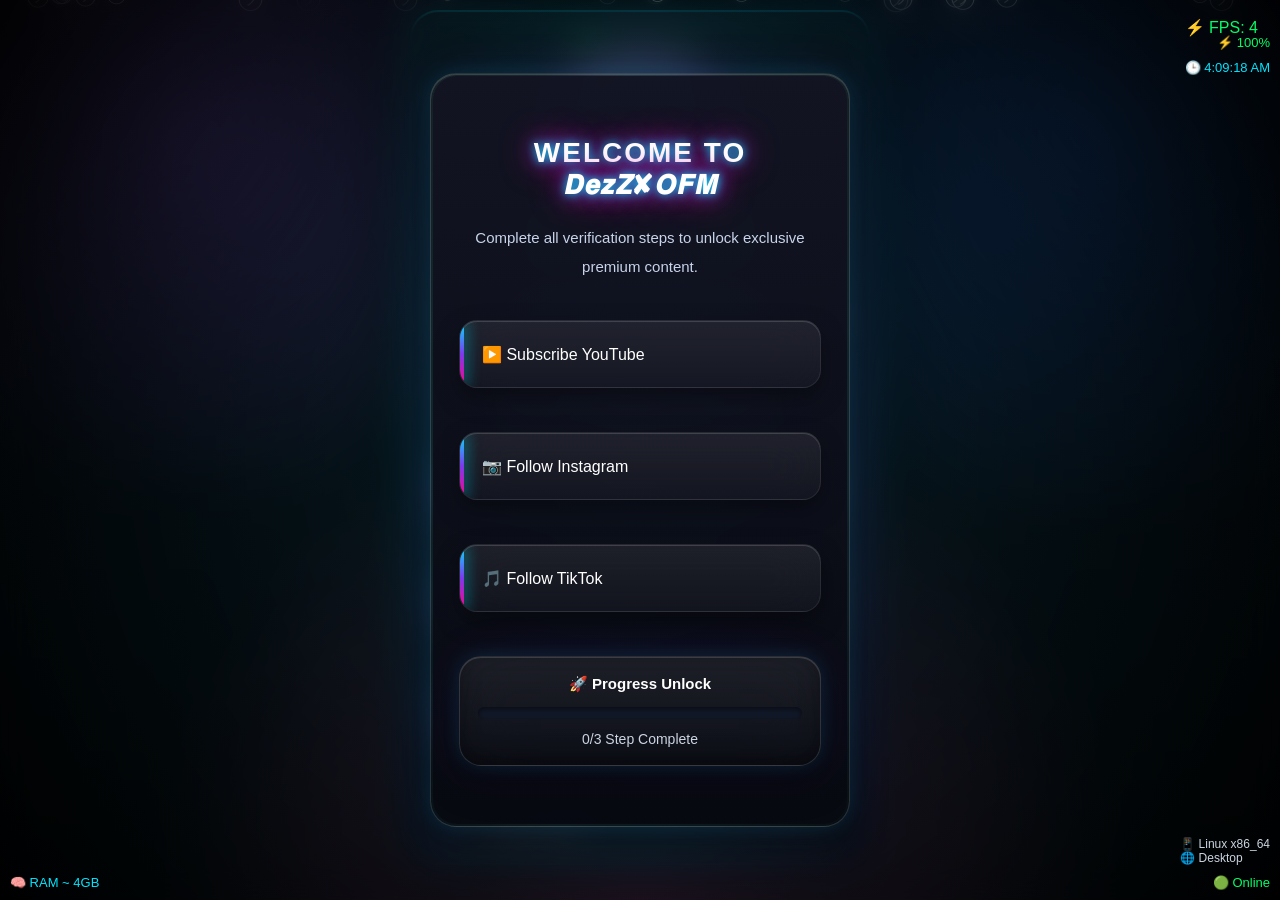
==== commit d1a3b6d1: "Add files via upload" ====
--- a/index.html
+++ b/index.html
@@ -49,7 +49,7 @@
     </div>
 
     <div class="progress-text" id="welcomeProgressText">
-        0/2 Step Complete
+        0/3 Step Complete
     </div>
 
 </div>
@@ -237,6 +237,17 @@
 
 </div>
 
+<div class="feature-card" onclick="opengetkey()">
+  <div class="icon">🔑</div>
+
+  <div class="info">
+    <h3>Get Key All mods</h3>
+<p>Generet key All mods.</p>
+  </div>
+
+  <div class="arrow">➜</div>
+</div>
+
 <div class="footer">
 
     <div class="footer-premium">
@@ -245,10 +256,10 @@
 
     <div class="app-version">
 
-        <b>Version:</b> V5.15.9.5 (Stable)
+        <b>Version:</b> V5.19.10.7 (Dev)
         <br>
 
-        Stable = Versi stabil dan resmi untuk digunakan semua pengguna.
+        Dev = Versi pengembangan yang sedang dikerjakan developer.
 
     </div>
 <!--
--- a/Dezz.css
+++ b/Dezz.css
@@ -1,278 +1,1585 @@
-<!DOCTYPE html>
-<html lang="id">
-<head>
-<meta charset="UTF-8">
-<meta name="viewport" content="width=device-width, initial-scale=1.0">
-<title>𝘿𝙚𝙯𝙕✘𝙊𝙁𝙈</title>
-
-<script src="https://cdn.jsdelivr.net/npm/tsparticles@2/tsparticles.bundle.min.js"></script>
-
-<link rel="icon" href="https://i.ibb.co.com/Rk83TQnJ/sitagrup-pp.jpg">
-
-<script src="https://cdn.jsdelivr.net/npm/canvas-confetti@1.9.3/dist/confetti.browser.min.js"></script>
-
-<link rel="stylesheet" href="Dezz.css">
-
-</head>
-<body>
-
-<div class="snow-container"></div>
-
-
-<div id="welcomeOverlay">
-  <div class="welcome-box">
-
-
-<h2 class="step-title">Welcome to 𝘿𝙚𝙯𝙕✘𝙊𝙁𝙈 </h2>
-
-<p class="description">
-    Complete all verification steps to unlock exclusive premium content.</p>
-
-<div class="step-list">
-
-    <div class="step" id="welcomeStep1">▶️ Subscribe YouTube</div>
-
-<div class="step" id="welcomeStep2">📷 Follow Instagram</div>
-
-<div class="step" id="welcomeStep3">🎵 Follow TikTok</div>
-
-</div>
-
-<div class="progress-box">
-
-    <div class="progress-title">
-        🚀 Progress Unlock
-    </div>
-
-    <div class="progress-bar">
-        <div class="progress-fill" id="welcomeProgressFill"></div>
-    </div>
-
-    <div class="progress-text" id="welcomeProgressText">
-        0/2 Step Complete
-    </div>
-
-</div>
-
-<div id="welcomeUnlockMenu"
-     class="unlock-grid"
-     style="display:none;">
-
-    <button id="startBtn"
-            onclick="startWebsite()">
-        🚀 Start Website
-    </button>
-
-</div>
-
-  </div>
-</div>
-
-<div class="container">
-
-  <div class="status-online">
-    <span class="dot"></span>
-    System Online
-  </div>
-
-  <div class="profile">
-    <img src="https://i.ibb.co.com/Rk83TQnJ/sitagrup-pp.jpg" alt="DezZ OFM Profile">
-  </div>
-
-  <h1 class="magic-title" id="typingTitle"></h1>
-
-  <p class="description">
-    Complete all verification steps to unlock exclusive premium content.<br> GET HOLOGRAM FREE FIRE? LEWATIN STEP DI BAWAH INI TERLEBIH DAHULU.
-  </p>
-<h2 class="step-title">STEP SEBANYAK 6</h2>
-
-<div class="step-list">
-
-    <div class="step" id="step1">📢 Join WhatsApp Channel</div>
-
-    <div class="step" id="step2">▶️ Subscribe YouTube</div>
-
-    <div class="step" id="step3">📡 Join Telegram</div>
-
-    <div class="step" id="step4">🎵 Follow TikTok</div>
-
-    <div class="step" id="step5">🤖 Start Telegram Bot</div>
-
-    <div class="step" id="step6">☕ Support Sociabuzz</div>
-
-</div>
-
-  <div class="progress-box">
-    <div class="progress-title">🚀 Progress Unlock</div>
-
-    <div class="progress-bar">
-      <div class="progress-fill" id="progressFill"></div>
-    </div>
-
-    <div class="progress-text" id="progressText">
-      0/6 Step Complete
-    </div>
-    
-    </div>
-      
-      
-  <div id="unlockMenu" class="unlock-grid" style="display:none;">
-    <button onclick="goLink(1)">CLAIM HOLOGRAM</button>
-    <button onclick="goLink(2)">QuickEdit_1.12.6 Mods</button>
-    <button onclick="goLink(3)">GAMEMODE + CROSSHAIR VIP</button>
-    <button onclick="goLink(4)">Lone  Wolf Hack🔧 FFTH</button>
-    <button onclick="goLink(5)">Web EMOTE FREE FIRE (SHADOW) </button>
-    <button onclick="goLink(6)">INDIA VPN_1.6.1.apks</button>
-    <button onclick="goLink(7)">ZArchiver Pro</button>
-    <button onclick="goLink(8)">MT MANAGER NEW UPDATES</button>
-    <button onclick="goLink(9)">Shizuku NEW update</button>
-    <button onclick="goLink(10)">ALIGHT MOTION</button>
-    <button onclick="goLink(11)">UM ULTRA MOTION  NEW  version 5.3.2</button>
-    <button onclick="goLink(12)">📦ALIGHT MOTION V1</button>
-    <button onclick="goLink(13)">📦CAPCUT 32Bit</button>
-    <button onclick="goLink(14)">📦WINK PRO</button>
-    <button onclick="goLink(15)">📦SPOTIFY PREM</button>
-    <button onclick="goLink(16)">📦NONTON FILM/ANIME GRATIS</button>
-    <button onclick="goLink(17)">Free Fire MAX_2.127.1  NEW UPDATES OBB54</button>    
-    <button onclick="goLink(18)">FreeFire Global NEW UPDATES OBB54</button>
-    <button onclick="goLink(19)">(53) HOLOGRAM WAEPON FFMAX BLUE 🔵</button>
-    <button onclick="goLink(20)">(53)HOLOGRAM KARAKTER FFMAX BLUE 🔵</button>
-    <button onclick="goLink(21)">(53) HOLOGRAM WAEPON FFORI BLUE 🔵</button>
-    <button onclick="goLink(22)">(53) HOLOGRAM KARAKTER FFORI BLUE 🔵</button>
-    <button onclick="goLink(23)">(53) HOLOGRAM WAEPON FFORI YELLOW  💛</button>
-    <button onclick="goLink(24)">(53) HOLOGRAM KARAKTER FFORI YELLOW 💛</button>
-    <button onclick="goLink(25)">(53) HOLOGRAM KARAKTER FFMAX YELLOW💛</button>
-    <button onclick="goLink(26)">(53) HOLOGRAM WAEPON FFMAX YELLOW💛</button>
-    <button onclick="goLink(27)">(54) HOLOGRAM WAEPON BLUE 🔵</button>
-    <button onclick="goLink(28)">AIMLOCK 97% PERMAN (FF ORI & FF MAX)</button>
-
-    
-  </div>
-  
-  <h3 ">Chat admin</h3>
-
-  <div class="feature-card" onclick="openlogin()">
-  <div class="icon">💬</div>
-
-  <div class="info">
-    <h3>Live Chat</h3>
-    <p> Chat with other visitors</p>
-  </div>
-
-  <div class="arrow">➜</div>
-
-</div>
-
-<h3 ">FITUR LAINYA</h3>
-
-<div class="feature-card" onclick="openThumbnail()">
-  <div class="icon">🎬</div>
-
-  <div class="info">
-    <h3>Thumbnail Downloader</h3>
-    <p>Download Thumbnail YouTube HD</p>
-  </div>
-
-  <div class="arrow">➜</div>
-</div>
-
-<a class="feature-card" href="https://pagespeed.web.dev/" target="_blank">
-  <div class="icon">🔨</div>
-
-  <div class="info">
-    <h3>CEK WEBSITE</h3>
-    <p>cek nilai website bagus atau tidak</p>
-
-    <small>
-      Google PageSpeed Insights adalah alat untuk mengecek kecepatan, performa,
-      dan kualitas website (SEO, mobile, dan UX).
-    </small>
-  </div>
-
-  <div class="arrow">➜</div>
-</a>
-
-<a class="feature-card" href="https://yesicon.app/" target="_blank">
-
-    <div class="icon">🖼️</div>
-
-    <div class="info">
-
-        <h3>YESICON</h3>
-
-        <p>Library Ikon SVG Gratis</p>
-
-        <small>
-            Cari, ubah warna, salin kode, dan download ribuan ikon SVG
-            berkualitas tinggi untuk HTML, CSS, React, Vue, Tailwind,
-            dan berbagai framework lainnya.
-        </small>
-
-    </div>
-
-    <div class="arrow">➜</div>
-
-</a>
-
-<div class="feature-card" onclick="openurl()">
-  <div class="icon">🔗</div>
-
-  <div class="info">
-    <h3>Premium URL Generator</h3>
-<p>Buat ribuan URL secara otomatis hanya dalam hitungan detik.</p>
-  </div>
-
-  <div class="arrow">➜</div>
-</div>
-
-  <div class="feature-card" onclick="openclentext()">
-  <div class="icon">📚</div>
-
-  <div class="info">
-    <h3>CLEART CHAT</h3>
-    <p>CLEART CHAT PRO</p>
-  </div>
-
-  <div class="arrow">➜</div>
-
-</div>
-
-<div class="footer">
-
-    <div class="footer-premium">
-        <h3>⚡ Powered By 𝘿𝙚𝙯𝙕✘𝙊𝙁𝙈</h3>
-    </div>
-
-    <div class="app-version">
-
-        <b>Version:</b> V5.15.9.5 (Stable)
-        <br>
-
-        Stable = Versi stabil dan resmi untuk digunakan semua pengguna.
-
-    </div>
-<!--
-V4.9.6
-    Major: System Update |
-    Minor: Feature Update |
-    Patch: Bug Fix
-    contoh: 1.2.3
-    1 Major
-    2 Minor
-    3 Patch
- 
- Status:
-Alpha = Versi sangat awal, masih banyak bug dan fitur belum lengkap.
-Beta = Versi uji coba, fitur utama sudah ada tetapi masih mungkin ada bug.
-RC = Release Candidate, hampir siap rilis final, hanya menunggu pengecekan terakhir.
-Stable = Versi stabil dan resmi untuk digunakan semua pengguna.
-Dev = Versi pengembangan yang sedang dikerjakan developer.
-Hotfix = Update darurat untuk memperbaiki bug atau masalah penting.
--->
-      
-</div>
-
-<script src="dezz.js"></script>
-
-</body>
-</html>+/* =========================================
+   RESET
+========================================= */
+
+*{
+    margin:0;
+    padding:0;
+    box-sizing:border-box;
+    font-family:'Segoe UI',sans-serif;
+}
+
+/* =========================================
+   BODY & BACKGROUND
+========================================= */
+
+body{
+    min-height:100vh;
+    padding:10px;
+
+    display:flex;
+    justify-content:center;
+
+    /* Hapus align-items:center */
+    align-items:flex-start;
+
+    overflow-y:auto;
+    overflow-x:hidden;
+
+    color:#fff;
+
+    background:
+    radial-gradient(circle at 15% 15%,#a855f755 0%,transparent 28%),
+    radial-gradient(circle at 85% 15%,#2563eb55 0%,transparent 30%),
+    radial-gradient(circle at 50% 100%,#ec489955 0%,transparent 45%),
+    linear-gradient(180deg,#06070d,#090b13,#05060a);
+}
+
+/* =========================================
+   BACKGROUND ANIMATION
+========================================= */
+
+@keyframes bgMove{
+
+    0%{
+        background-position:
+            0% 0%,
+            100% 0%,
+            50% 100%;
+    }
+
+    100%{
+        background-position:
+            20% 10%,
+            80% 0%,
+            40% 80%;
+    }
+
+}
+
+/* =========================================
+   CYBERPUNK GAME PANEL
+========================================= */
+
+.container{
+    position:relative;
+
+    width:100%;
+    max-width:460px;
+    max-height:95vh;
+
+    overflow-y:auto;
+    overflow-x:hidden;
+
+    padding:28px;
+    border-radius:28px;
+
+    border:2px solid transparent;
+
+    background:
+        linear-gradient(
+            180deg,
+            rgba(16,18,30,.96),
+            rgba(8,10,18,.98)
+        ) padding-box,
+
+        linear-gradient(
+            135deg,
+            #00e5ff,
+            #00bfff,
+            #7c3aed,
+            #ff2bd6,
+            #00e5ff
+        ) border-box;
+
+    background-size:100%,350%;
+
+    box-shadow:
+        0 20px 60px rgba(0,0,0,.65),
+        inset 0 1px rgba(255,255,255,.08),
+        inset 0 -1px rgba(255,255,255,.03),
+        0 0 20px rgba(0,229,255,.15);
+
+    backdrop-filter:blur(25px);
+
+    animation:
+        panelRGB 7s linear infinite,
+        floatCard 6s ease-in-out infinite;
+}
+
+@keyframes panelRGB{
+    0%{
+        background-position:0 0,0% 50%;
+    }
+    100%{
+        background-position:0 0,350% 50%;
+    }
+}
+
+.container::before{
+    content:"";
+
+    position:absolute;
+    inset:10px;
+
+    border-radius:20px;
+
+    border:1px solid rgba(255,255,255,.05);
+
+    pointer-events:none;
+}
+
+.container::after{
+    content:"";
+
+    position:absolute;
+    inset:-2px;
+
+    border-radius:30px;
+
+    background:linear-gradient(
+        90deg,
+        transparent,
+        rgba(0,229,255,.15),
+        transparent
+    );
+
+    filter:blur(20px);
+
+    z-index:-1;
+
+    animation:glowMove 4s linear infinite;
+}
+
+@keyframes glowMove{
+    from{
+        transform:translateX(-30%);
+    }
+    to{
+        transform:translateX(30%);
+    }
+}
+
+/* =========================================
+   CONTAINER FLOAT
+========================================= */
+
+@keyframes floatCard{
+
+    0%,100%{
+        transform:translateY(0);
+    }
+
+    50%{
+        transform:translateY(-8px);
+    }
+
+}
+
+/* =========================================
+   RGB BORDER ANIMATION
+========================================= */
+
+@keyframes borderRGB{
+
+    0%{
+        background-position:0% 50%;
+    }
+
+    100%{
+        background-position:300% 50%;
+    }
+
+}
+/* =========================================
+   VERSION BADGE
+========================================= */
+
+.version-badge{
+    display:flex;
+    justify-content:center;
+    align-items:center;
+
+    margin-bottom:18px;
+    padding:10px 18px;
+
+    border-radius:50px;
+
+    font-size:14px;
+    font-weight:700;
+    color:#fff;
+
+    background:linear-gradient(
+        90deg,
+        #00e5ff,
+        #7c3aed
+    );
+
+    box-shadow:
+        0 0 15px rgba(0,229,255,.25),
+        0 0 35px rgba(124,58,237,.25);
+}
+
+/* =========================================
+   PROFILE
+========================================= */
+
+.profile{
+    display:flex;
+    justify-content:center;
+    align-items:center;
+
+    margin-bottom:18px;
+}
+
+.profile img{
+    width:120px;
+    height:120px;
+
+    object-fit:cover;
+    border-radius:50%;
+
+    border:3px solid rgba(255,255,255,.15);
+
+    box-shadow:
+        0 0 20px #00e5ff,
+        0 0 45px #8b5cf6,
+        0 0 70px #ff0088;
+
+    animation:
+        floatProfile 3s ease-in-out infinite,
+        pulseGlow 2s ease-in-out infinite;
+}
+
+/* =========================================
+   PROFILE ANIMATION
+========================================= */
+
+@keyframes floatProfile{
+
+    0%,100%{
+        transform:translateY(0);
+    }
+
+    50%{
+        transform:translateY(-8px);
+    }
+
+}
+
+@keyframes pulseGlow{
+
+    0%,100%{
+        box-shadow:
+            0 0 20px #00e5ff,
+            0 0 45px #8b5cf6,
+            0 0 70px #ff0088;
+    }
+
+    50%{
+        box-shadow:
+            0 0 30px #00e5ff,
+            0 0 65px #8b5cf6,
+            0 0 100px #ff0088;
+    }
+
+}
+
+/* =========================================
+   STATUS ONLINE
+========================================= */
+
+.status-online{
+    display:flex;
+    justify-content:center;
+    align-items:center;
+    gap:8px;
+
+    margin-bottom:18px;
+
+    color:#00ff66;
+    font-size:15px;
+    font-weight:600;
+}
+
+.dot{
+    width:10px;
+    height:10px;
+
+    border-radius:50%;
+    background:#00ff66;
+
+    box-shadow:
+        0 0 10px #00ff66,
+        0 0 20px #00ff66;
+
+    animation:
+        blink 1s infinite,
+        pulseOnline 1.5s infinite;
+}
+
+@keyframes blink{
+
+    50%{
+        opacity:.35;
+    }
+
+}
+
+@keyframes pulseOnline{
+
+    0%,100%{
+        box-shadow:
+            0 0 10px #00ff66;
+    }
+
+    50%{
+        box-shadow:
+            0 0 20px #00ff66,
+            0 0 40px #00ff66;
+    }
+
+}
+
+/* =========================================
+   TITLE
+========================================= */
+
+.magic-title{
+    text-align:center;
+
+    margin-bottom:10px;
+
+    font-size:30px;
+    font-weight:800;
+    color:#fff;
+
+    animation:rgbTitle 5s linear infinite;
+}
+
+@keyframes rgbTitle{
+
+    0%{
+        text-shadow:0 0 10px #00e5ff;
+    }
+
+    50%{
+        text-shadow:
+            0 0 15px #ff0088,
+            0 0 30px #ff0088;
+    }
+
+    100%{
+        text-shadow:0 0 10px #00ff66;
+    }
+
+}
+
+/* =========================================
+   DESCRIPTION
+========================================= */
+
+.description{
+    margin-bottom:22px;
+
+    text-align:center;
+
+    color:#b8c1d1;
+    font-size:14px;
+    line-height:1.8;
+}
+/* =========================================
+   STATS BOX
+========================================= */
+
+.stats-box{
+    display:flex;
+    gap:12px;
+
+    margin:25px 0;
+}
+
+.stats-box div{
+    flex:1;
+
+    padding:15px;
+    text-align:center;
+
+    border-radius:18px;
+
+    background:rgba(255,255,255,.05);
+    backdrop-filter:blur(25px);
+
+    border:1px solid rgba(255,255,255,.06);
+
+    transition:.35s;
+}
+
+.stats-box div:hover{
+    transform:translateY(-6px);
+
+    border-color:#8b5cf6;
+
+    box-shadow:
+        0 0 20px rgba(139,92,246,.25),
+        0 0 40px rgba(0,229,255,.15);
+}
+
+.stats-box h3{
+    margin-bottom:6px;
+
+    font-size:22px;
+    font-weight:700;
+
+    color:#00e5ff;
+}
+
+.stats-box span{
+    font-size:13px;
+    color:#cbd5e1;
+}
+
+/* =========================================
+   PROGRESS BOX
+========================================= */
+
+.progress-box{
+    margin:25px 0;
+    padding:18px;
+
+    border-radius:22px;
+
+    background:rgba(255,255,255,.05);
+    backdrop-filter:blur(25px);
+
+    border:1px solid rgba(255,255,255,.08);
+
+    transition:.35s;
+}
+
+.progress-box:hover{
+    border-color:#8b5cf6;
+
+    box-shadow:
+        0 0 30px rgba(139,92,246,.20);
+}
+
+.progress-title{
+    margin-bottom:14px;
+
+    text-align:center;
+
+    font-size:15px;
+    font-weight:700;
+    color:#fff;
+}
+
+/* =========================================
+   PROGRESS BAR
+========================================= */
+
+.progress-bar{
+    width:100%;
+    height:12px;
+
+    overflow:hidden;
+
+    border-radius:50px;
+
+    background:#111827;
+
+    box-shadow:
+        inset 0 2px 5px rgba(0,0,0,.5);
+}
+
+.progress-fill{
+    width:0%;
+    height:100%;
+
+    border-radius:50px;
+
+    background:linear-gradient(
+        90deg,
+        #00e5ff,
+        #8b5cf6,
+        #ff0088
+    );
+
+    background-size:300%;
+
+    animation:progressRGB 5s linear infinite;
+
+    transition:width .6s ease;
+}
+
+.progress-text{
+    margin-top:12px;
+
+    text-align:center;
+
+    font-size:14px;
+    color:#cbd5e1;
+}
+
+/* =========================================
+   PROGRESS ANIMATION
+========================================= */
+
+@keyframes progressRGB{
+
+    0%{
+        background-position:0% 50%;
+    }
+
+    100%{
+        background-position:300% 50%;
+    }
+
+}
+/* =========================================
+   STEP CARD
+========================================= */
+
+.step{
+    position:relative;
+    overflow:hidden;
+
+    margin:14px 0;
+    padding:18px 20px;
+
+    border-radius:20px;
+
+    background:rgba(255,255,255,.05);
+    backdrop-filter:blur(20px);
+
+    border:1px solid rgba(255,255,255,.06);
+
+    cursor:pointer;
+
+    transition:
+        transform .35s ease,
+        box-shadow .35s ease,
+        border-color .35s ease;
+}
+
+/* =========================================
+   STEP HOVER
+========================================= */
+
+.step:hover{
+    transform:
+        translateY(-6px)
+        scale(1.02);
+
+    border-color:#8b5cf6;
+
+    box-shadow:
+        0 15px 35px rgba(139,92,246,.25),
+        0 0 25px rgba(0,229,255,.18);
+}
+
+/* =========================================
+   STEP DONE
+========================================= */
+
+.step.done{
+    background:linear-gradient(
+        135deg,
+        #16a34a,
+        #22c55e
+    );
+
+    border:1px solid rgba(255,255,255,.12);
+
+    box-shadow:
+        0 0 25px rgba(34,197,94,.35);
+}
+
+/* =========================================
+   STEP SHINE EFFECT
+========================================= */
+
+.step::before{
+    content:"";
+
+    position:absolute;
+
+    top:0;
+    left:-120%;
+
+    width:60%;
+    height:100%;
+
+    background:linear-gradient(
+        90deg,
+        transparent,
+        rgba(255,255,255,.28),
+        transparent
+    );
+
+    transform:skewX(-25deg);
+
+    transition:left .8s ease;
+}
+
+.step:hover::before{
+    left:160%;
+}
+
+/* =========================================
+   ULTRA PREMIUM FEATURE CARD
+========================================= */
+
+.feature-card{
+    position:relative;
+    overflow:hidden;
+
+    display:flex;
+    align-items:center;
+    gap:18px;
+
+    margin-top:18px;
+    padding:18px 20px;
+
+    border-radius:22px;
+
+    background:linear-gradient(
+        135deg,
+        rgba(18,22,35,.95),
+        rgba(10,12,20,.92)
+    );
+
+    border:1px solid rgba(255,255,255,.08);
+
+    backdrop-filter:blur(25px);
+
+    box-shadow:
+        0 12px 35px rgba(0,0,0,.45),
+        inset 0 1px rgba(255,255,255,.08),
+        inset 0 -1px rgba(255,255,255,.04);
+
+    cursor:pointer;
+
+    transition:.35s;
+}
+
+/* Border RGB */
+
+.feature-card::before{
+    content:"";
+
+    position:absolute;
+    inset:0;
+
+    padding:1.5px;
+    border-radius:22px;
+
+    background:linear-gradient(
+        90deg,
+        #00e5ff,
+        #00ff99,
+        #7c3aed,
+        #ff0088,
+        #00e5ff
+    );
+
+    background-size:350%;
+
+    animation:cardRGB 6s linear infinite;
+
+    -webkit-mask:
+        linear-gradient(#fff 0 0) content-box,
+        linear-gradient(#fff 0 0);
+
+    -webkit-mask-composite:xor;
+    mask-composite:exclude;
+
+    pointer-events:none;
+}
+
+/* Shine Effect */
+
+.feature-card::after{
+    content:"";
+
+    position:absolute;
+    top:0;
+    left:-120%;
+
+    width:55%;
+    height:100%;
+
+    background:linear-gradient(
+        90deg,
+        transparent,
+        rgba(255,255,255,.22),
+        transparent
+    );
+
+    transform:skewX(-25deg);
+
+    transition:.8s;
+}
+
+.feature-card:hover::after{
+    left:180%;
+}
+
+/* Hover */
+
+.feature-card:hover{
+
+    transform:
+        translateY(-8px)
+        scale(1.03);
+
+    box-shadow:
+        0 18px 40px rgba(0,0,0,.55),
+        0 0 25px rgba(0,229,255,.25),
+        0 0 45px rgba(124,58,237,.18);
+}
+
+@keyframes cardRGB{
+
+    0%{
+        background-position:0%;
+    }
+
+    100%{
+        background-position:350%;
+    }
+
+}
+
+/* =========================================
+   FEATURE INFO+ ICON
+========================================= */
+
+.icon{
+    width:58px;
+    height:58px;
+
+    display:flex;
+    justify-content:center;
+    align-items:center;
+
+    border-radius:16px;
+
+    font-size:28px;
+
+    background:linear-gradient(
+        135deg,
+        #00e5ff,
+        #7c3aed
+    );
+
+    box-shadow:
+        0 0 20px rgba(0,229,255,.35);
+
+    flex-shrink:0;
+}
+
+.info{
+    flex:1;
+}
+
+.info h3{
+    font-size:18px;
+    font-weight:700;
+    color:#fff;
+    margin-bottom:5px;
+}
+
+.info p{
+    font-size:13px;
+    color:#bfc7d9;
+    line-height:1.6;
+}
+
+/* =========================================
+   FEATURE ARROW
+========================================= */
+
+.arrow{
+    width:42px;
+    height:42px;
+
+    display:flex;
+    align-items:center;
+    justify-content:center;
+
+    border-radius:50%;
+
+    background:rgba(255,255,255,.06);
+
+    color:#00e5ff;
+    font-size:22px;
+
+    transition:.35s;
+}
+
+.feature-card:hover .arrow{
+    transform:translateX(8px);
+    background:#00e5ff;
+    color:#081018;
+}
+
+/* =========================================
+   CYBERPUNK WELCOME POPUP
+========================================= */
+
+#welcomeOverlay{
+    position:fixed;
+    inset:0;
+
+    display:flex;
+    justify-content:center;
+    align-items:center;
+
+    background:
+        radial-gradient(circle at center,
+        rgba(0,229,255,.08),
+        rgba(0,0,0,.92));
+
+    backdrop-filter:blur(18px);
+
+    z-index:99999;
+}
+
+/* PANEL */
+
+.welcome-box{
+    position:relative;
+
+    width:92%;
+    max-width:420px;
+
+    padding:35px 28px;
+
+    text-align:center;
+
+    border-radius:26px;
+
+    border:2px solid rgba(0,229,255,.35);
+
+    background:
+        linear-gradient(
+            180deg,
+            rgba(30,35,55,.96),
+            rgba(10,12,22,.96));
+
+    overflow:hidden;
+
+    box-shadow:
+        0 0 25px rgba(0,229,255,.35),
+        0 0 70px rgba(124,58,237,.25),
+        inset 0 0 25px rgba(255,255,255,.05);
+
+    animation:
+        popup .45s ease,
+        popupFloat 4s ease-in-out infinite;
+}
+
+/* RGB BORDER */
+
+.welcome-box::before{
+    content:"";
+
+    position:absolute;
+    inset:-2px;
+
+    border-radius:28px;
+
+    background:linear-gradient(
+        90deg,
+        #00e5ff,
+        #7c3aed,
+        #ff0088,
+        #00ff99,
+        #00e5ff);
+
+    background-size:400%;
+
+    animation:borderMove 6s linear infinite;
+
+    z-index:-2;
+}
+
+/* PANEL DALAM */
+
+.welcome-box::after{
+    content:"";
+
+    position:absolute;
+
+    inset:2px;
+
+    border-radius:24px;
+
+    background:
+        linear-gradient(
+            180deg,
+            rgba(18,20,35,.96),
+            rgba(8,10,18,.96));
+
+    z-index:-1;
+}
+
+/* TITLE */
+
+.welcome-box h1{
+    margin-bottom:18px;
+
+    font-size:28px;
+    font-weight:800;
+
+    color:#fff;
+
+    text-shadow:
+        0 0 12px #00e5ff,
+        0 0 30px #7c3aed;
+}
+
+/* TEXT */
+
+.welcome-box p{
+    color:#c8d4ea;
+
+    line-height:1.9;
+
+    font-size:15px;
+}
+
+/* BUTTON */
+
+.welcome-box button{
+
+    margin-top:28px;
+
+    width:100%;
+
+    padding:16px;
+
+    border:none;
+    border-radius:18px;
+
+    cursor:pointer;
+
+    font-size:16px;
+    font-weight:700;
+
+    color:white;
+
+    background:linear-gradient(
+        90deg,
+        #00e5ff,
+        #7c3aed,
+        #ff0088);
+
+    background-size:300%;
+
+    animation:buttonRGB 5s linear infinite;
+
+    box-shadow:
+        0 0 20px rgba(0,229,255,.45),
+        0 0 45px rgba(124,58,237,.25);
+
+    transition:.35s;
+}
+
+.welcome-box button:hover{
+
+    transform:
+        translateY(-4px)
+        scale(1.03);
+
+    box-shadow:
+        0 0 35px #00e5ff,
+        0 0 60px #ff0088;
+}
+
+/* ANIMATION */
+
+@keyframes popup{
+
+    from{
+        opacity:0;
+        transform:scale(.8);
+    }
+
+    to{
+        opacity:1;
+        transform:scale(1);
+    }
+
+}
+
+@keyframes popupFloat{
+
+    0%,100%{
+        transform:translateY(0);
+    }
+
+    50%{
+        transform:translateY(-6px);
+    }
+
+}
+
+@keyframes borderMove{
+
+    from{
+        background-position:0%;
+    }
+
+    to{
+        background-position:400%;
+    }
+
+}
+
+@keyframes buttonRGB{
+
+    from{
+        background-position:0%;
+    }
+
+    to{
+        background-position:300%;
+    }
+
+}
+
+/* ===========================
+   SCROLLBAR
+=========================== */
+
+::-webkit-scrollbar{
+    width:5px;
+}
+
+::-webkit-scrollbar-thumb{
+    background:#00e5ff;
+    border-radius:10px;
+}
+
+/* ===========================
+   SNOW EFFECT
+=========================== */
+
+.snow-container{
+    position:fixed;
+    inset:0;
+
+    overflow:hidden;
+    pointer-events:none;
+
+    z-index:99999;
+}
+
+.snowflake{
+    position:fixed;
+    top:-20px;
+
+    color:#fff;
+    user-select:none;
+    pointer-events:none;
+
+    text-shadow:0 0 10px #fff;
+
+    animation:snowFall linear infinite;
+}
+
+@keyframes snowFall{
+
+    from{
+        transform:
+            translateY(-50px)
+            rotate(0deg);
+    }
+
+    to{
+        transform:
+            translateY(120vh)
+            rotate(360deg);
+    }
+
+}
+/* ===========================
+   PART 6 - ULTRA PREMIUM EFFECT
+=========================== */
+
+/* Floating Card */
+
+.container{
+    animation:floatCard 6s ease-in-out infinite;
+}
+
+@keyframes floatCard{
+
+    0%,100%{
+        transform:translateY(0);
+    }
+
+    50%{
+        transform:translateY(-8px);
+    }
+
+}
+
+/* ===========================
+   PROFILE EFFECT
+=========================== */
+
+.profile img{
+
+    animation:
+        floatProfile 3s ease-in-out infinite,
+        pulseGlow 2s infinite;
+
+}
+
+@keyframes pulseGlow{
+
+    0%,100%{
+
+        box-shadow:
+            0 0 20px #00e5ff,
+            0 0 40px rgba(0,229,255,.45);
+
+    }
+
+    50%{
+
+        box-shadow:
+            0 0 35px #00e5ff,
+            0 0 60px #ff0088;
+
+    }
+
+}
+
+/* ===========================
+   RGB TITLE
+=========================== */
+
+.magic-title{
+
+    animation:rgbTitle 5s linear infinite;
+
+}
+
+@keyframes rgbTitle{
+
+    0%{
+        text-shadow:0 0 10px #00e5ff;
+    }
+
+    50%{
+        text-shadow:0 0 15px #ff0088;
+    }
+
+    100%{
+        text-shadow:0 0 10px #00ff66;
+    }
+
+}
+
+/* ===========================
+   STEP SHINE
+=========================== */
+
+.step{
+
+    position:relative;
+    overflow:hidden;
+
+}
+
+.step::before{
+
+    content:"";
+
+    position:absolute;
+
+    top:0;
+    left:-120%;
+
+    width:60%;
+    height:100%;
+
+    background:linear-gradient(
+        90deg,
+        transparent,
+        rgba(255,255,255,.25),
+        transparent
+    );
+
+    transition:.6s;
+
+}
+
+.step:hover::before{
+
+    left:150%;
+
+}
+
+/* ===========================
+   BUTTON RGB
+=========================== */
+
+.unlock-grid button{
+
+    background-size:300% 300%;
+    animation:rgbBtn 4s linear infinite;
+
+}
+
+@keyframes rgbBtn{
+
+    from{
+        background-position:0% 50%;
+    }
+
+    to{
+        background-position:300% 50%;
+    }
+
+}
+
+/* ===========================
+   ONLINE DOT EFFECT
+=========================== */
+
+.dot{
+
+    animation:
+        blink 1s infinite,
+        pulseOnline 1.5s infinite;
+
+}
+
+@keyframes pulseOnline{
+
+    0%,100%{
+
+        box-shadow:
+            0 0 10px #00ff66;
+
+    }
+
+    50%{
+
+        box-shadow:
+            0 0 25px #00ff66,
+            0 0 45px #00ff66;
+
+    }
+
+}
+
+/* ===========================
+   PREMIUM GLASS PANEL
+=========================== */
+
+.welcome-box,
+.progress-box,
+.stats-box div,
+.feature-card{
+
+    position:relative;
+    overflow:hidden;
+
+    background:
+        linear-gradient(
+            180deg,
+            rgba(255,255,255,.08),
+            rgba(255,255,255,.02)
+        );
+
+    backdrop-filter:blur(30px);
+    -webkit-backdrop-filter:blur(30px);
+
+    border:1px solid rgba(255,255,255,.12);
+
+    box-shadow:
+        inset 0 1px rgba(255,255,255,.15),
+        inset 0 -8px 20px rgba(0,0,0,.35),
+        0 0 20px rgba(0,229,255,.12),
+        0 0 45px rgba(124,58,237,.10),
+        0 18px 35px rgba(0,0,0,.45);
+
+    transition:.35s;
+}
+
+/* Cahaya bergerak */
+
+.welcome-box::before,
+.progress-box::before,
+.stats-box div::before,
+.feature-card::before{
+
+    content:"";
+
+    position:absolute;
+
+    top:0;
+    left:-120%;
+
+    width:45%;
+    height:100%;
+
+    background:linear-gradient(
+        90deg,
+        transparent,
+        rgba(255,255,255,.35),
+        transparent
+    );
+
+    transform:skewX(-25deg);
+
+    transition:.8s;
+}
+
+.welcome-box:hover::before,
+.progress-box:hover::before,
+.stats-box div:hover::before,
+.feature-card:hover::before{
+
+    left:180%;
+
+}
+
+/* Hover Premium */
+
+.welcome-box:hover,
+.progress-box:hover,
+.stats-box div:hover,
+.feature-card:hover{
+
+    transform:translateY(-4px);
+
+    border-color:#00e5ff;
+
+    box-shadow:
+        inset 0 1px rgba(255,255,255,.2),
+        inset 0 -10px 25px rgba(0,0,0,.4),
+        0 0 25px rgba(0,229,255,.35),
+        0 0 60px rgba(124,58,237,.25),
+        0 25px 45px rgba(0,0,0,.55);
+
+}
+
+/* ===========================
+   FEATURE CARD
+=========================== */
+
+.feature-card{
+
+    display:flex;
+    align-items:center;
+    gap:15px;
+
+    margin-top:15px;
+    padding:18px;
+
+    border-radius:20px;
+
+    background:rgba(255,255,255,.05);
+
+    cursor:pointer;
+
+    transition:.35s;
+
+}
+
+.feature-card:hover{
+
+    transform:translateY(-5px);
+
+    box-shadow:
+        0 0 25px rgba(139,92,246,.35);
+
+}
+
+.arrow{
+
+    margin-left:auto;
+
+    display:flex;
+    justify-content:center;
+    align-items:center;
+
+    font-size:20px;
+    color:#00e5ff;
+
+}
+
+.info h3{
+
+    margin:0 0 5px;
+
+}
+
+.info p{
+
+    margin:0;
+    color:#cbd5e1;
+
+}
+
+/* =========================================
+   STEP TITLE
+========================================= */
+
+.step-title{
+    margin:28px 0 22px;
+
+    text-align:center;
+
+    font-size:28px;
+    font-weight:800;
+    letter-spacing:2px;
+
+    color:#fff;
+
+    text-transform:uppercase;
+
+    text-shadow:
+        0 0 10px #00e5ff,
+        0 0 20px #7c3aed,
+        0 0 35px #ff0088;
+}
+
+/* =========================================
+   STEP LIST
+========================================= */
+
+.step-list{
+    display:flex;
+    flex-direction:column;
+    gap:16px;
+
+    margin:25px 0 30px;
+}
+
+/* =========================================
+   STEP ITEM
+========================================= */
+
+.step{
+    position:relative;
+
+    display:flex;
+    align-items:center;
+
+    min-height:68px;
+
+    padding:18px 22px;
+
+    border-radius:18px;
+
+    background:
+        linear-gradient(
+            180deg,
+            rgba(255,255,255,.08),
+            rgba(255,255,255,.03)
+        );
+
+    border:1px solid rgba(255,255,255,.08);
+
+    backdrop-filter:blur(25px);
+
+    box-shadow:
+        inset 0 1px rgba(255,255,255,.15),
+        0 10px 25px rgba(0,0,0,.35);
+
+    transition:.35s;
+
+    overflow:hidden;
+}
+
+.step::after{
+    content:"";
+
+    position:absolute;
+
+    left:0;
+    top:0;
+
+    width:4px;
+    height:100%;
+
+    background:linear-gradient(
+        #00e5ff,
+        #7c3aed,
+        #ff0088
+    );
+
+    box-shadow:
+        0 0 15px #00e5ff;
+}
+
+.step:hover{
+
+    transform:
+        translateY(-5px)
+        scale(1.02);
+
+    border-color:#00e5ff;
+
+    box-shadow:
+        0 0 20px rgba(0,229,255,.25),
+        0 0 45px rgba(124,58,237,.18),
+        inset 0 1px rgba(255,255,255,.2);
+
+}
+
+/* =========================================
+   FOOTER
+========================================= */
+
+.footer{
+    margin-top:30px;
+    text-align:center;
+}
+
+/* =========================================
+   APP VERSION
+========================================= */
+
+.app-version{
+    margin-top:10px;
+    color:#bfc7d9;
+    font-size:13px;
+    line-height:1.7;
+}
+
+/* ===========================
+   CONTAINER SCROLLBAR
+=========================== */
+
+.container::-webkit-scrollbar{
+    width:2px;
+}
+
+.container::-webkit-scrollbar-track{
+    background:transparent;
+}
+
+.container::-webkit-scrollbar-thumb{
+    background:linear-gradient(#00e5ff,#8b5cf6);
+    border-radius:10px;
+}
+
+.feature-card small{
+  display:block;
+  margin-top:20px;
+
+  font-size:11.5px;
+  color:#94a3b8;
+  line-height:1;
+
+  opacity:0.9;
+}
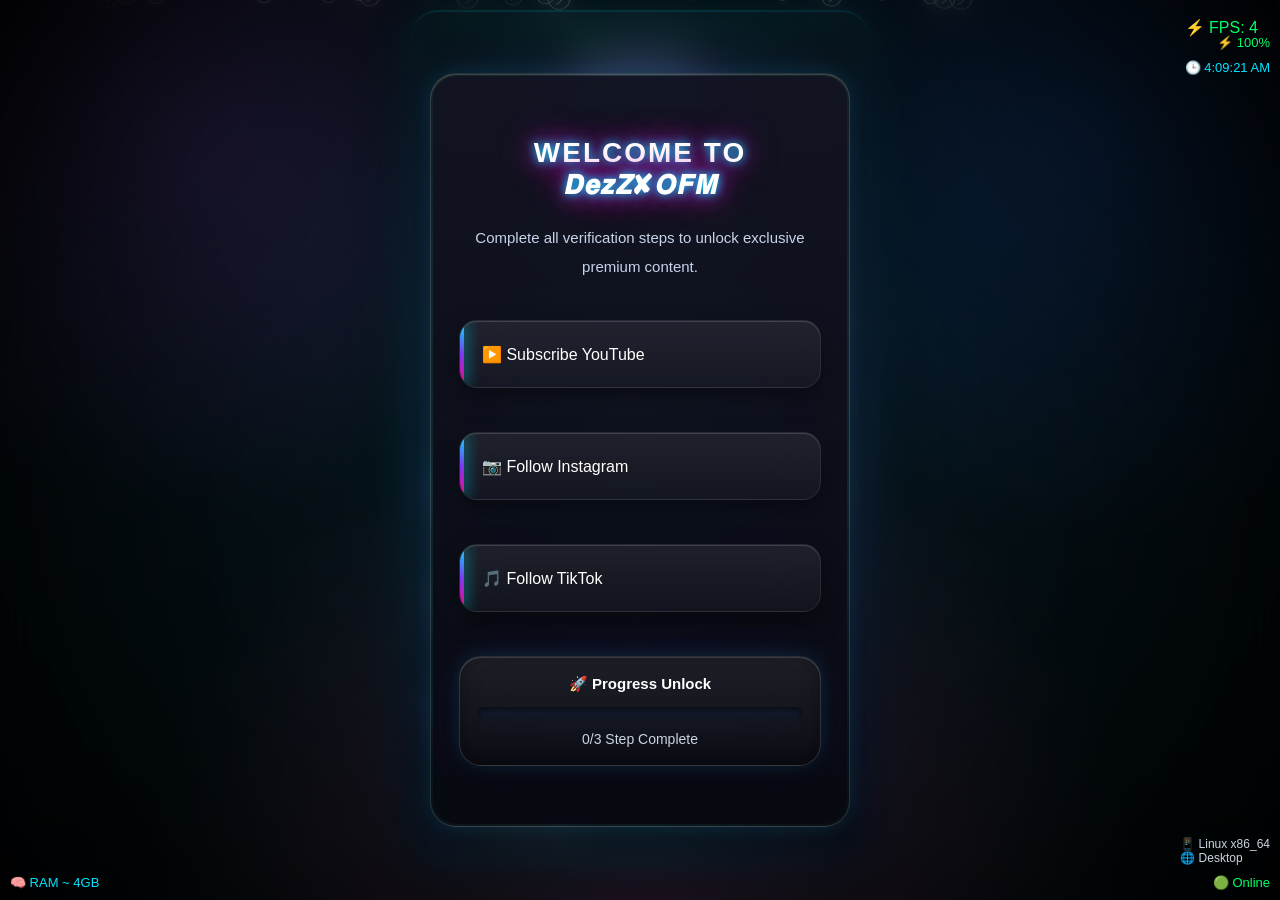
==== commit 79c1e523: "Add files via upload" ====
--- a/index.html
+++ b/index.html
@@ -248,6 +248,17 @@
   <div class="arrow">➜</div>
 </div>
 
+<div class="feature-card" onclick="openqris()">
+  <div class="icon">🖨</div>
+
+  <div class="info">
+    <h3>Qris</h3>
+<p>Generator link to QR.</p>
+  </div>
+
+  <div class="arrow">➜</div>
+</div>
+
 <div class="footer">
 
     <div class="footer-premium">
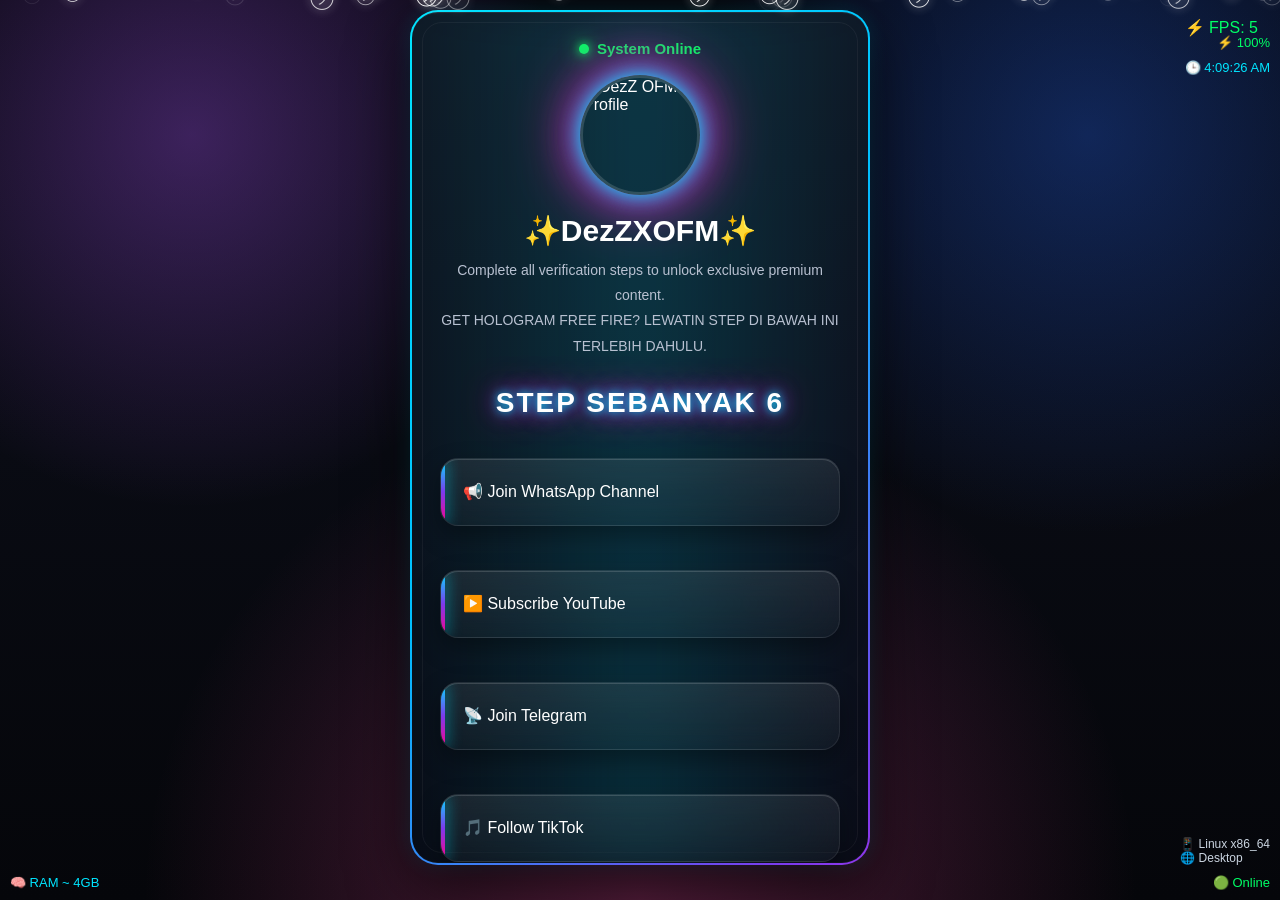
==== commit e6f99610: "Add files via upload" ====
--- a/index.html
+++ b/index.html
@@ -19,54 +19,7 @@
 <div class="snow-container"></div>
 
 
-<div id="welcomeOverlay">
-  <div class="welcome-box">
-
-
-<h2 class="step-title">Welcome to 𝘿𝙚𝙯𝙕✘𝙊𝙁𝙈 </h2>
-
-<p class="description">
-    Complete all verification steps to unlock exclusive premium content.</p>
-
-<div class="step-list">
-
-    <div class="step" id="welcomeStep1">▶️ Subscribe YouTube</div>
-
-<div class="step" id="welcomeStep2">📷 Follow Instagram</div>
-
-<div class="step" id="welcomeStep3">🎵 Follow TikTok</div>
-
-</div>
-
-<div class="progress-box">
-
-    <div class="progress-title">
-        🚀 Progress Unlock
-    </div>
-
-    <div class="progress-bar">
-        <div class="progress-fill" id="welcomeProgressFill"></div>
-    </div>
-
-    <div class="progress-text" id="welcomeProgressText">
-        0/3 Step Complete
-    </div>
-
-</div>
-
-<div id="welcomeUnlockMenu"
-     class="unlock-grid"
-     style="display:none;">
-
-    <button id="startBtn"
-            onclick="startWebsite()">
-        🚀 Start Website
-    </button>
-
-</div>
-
-  </div>
-</div>
+
 
 <div class="container">
 
@@ -237,28 +190,6 @@
 
 </div>
 
-<div class="feature-card" onclick="opengetkey()">
-  <div class="icon">🔑</div>
-
-  <div class="info">
-    <h3>Get Key All mods</h3>
-<p>Generet key All mods.</p>
-  </div>
-
-  <div class="arrow">➜</div>
-</div>
-
-<div class="feature-card" onclick="openqris()">
-  <div class="icon">🖨</div>
-
-  <div class="info">
-    <h3>Qris</h3>
-<p>Generator link to QR.</p>
-  </div>
-
-  <div class="arrow">➜</div>
-</div>
-
 <div class="footer">
 
     <div class="footer-premium">
@@ -267,7 +198,7 @@
 
     <div class="app-version">
 
-        <b>Version:</b> V5.19.10.7 (Dev)
+        <b>Version:</b> V5.20.11.9 (Dev)
         <br>
 
         Dev = Versi pengembangan yang sedang dikerjakan developer.
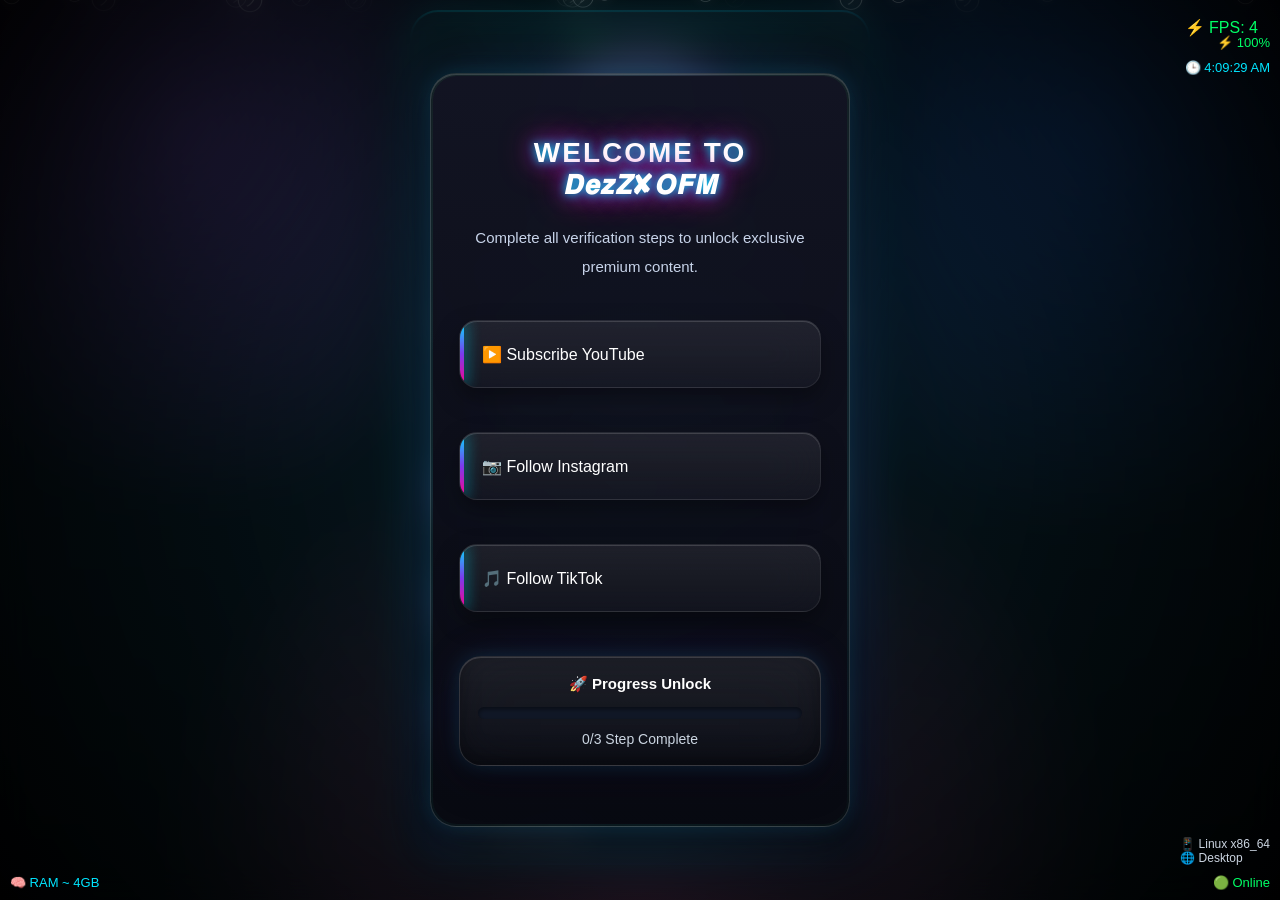
==== commit 1915a8d6: "Update index.html" ====
--- a/index.html
+++ b/index.html
@@ -19,7 +19,54 @@
 <div class="snow-container"></div>
 
 
-
+<div id="welcomeOverlay">
+  <div class="welcome-box">
+
+
+<h2 class="step-title">Welcome to 𝘿𝙚𝙯𝙕✘𝙊𝙁𝙈 </h2>
+
+<p class="description">
+    Complete all verification steps to unlock exclusive premium content.</p>
+
+<div class="step-list">
+
+    <div class="step" id="welcomeStep1">▶️ Subscribe YouTube</div>
+
+<div class="step" id="welcomeStep2">📷 Follow Instagram</div>
+
+<div class="step" id="welcomeStep3">🎵 Follow TikTok</div>
+
+</div>
+
+<div class="progress-box">
+
+    <div class="progress-title">
+        🚀 Progress Unlock
+    </div>
+
+    <div class="progress-bar">
+        <div class="progress-fill" id="welcomeProgressFill"></div>
+    </div>
+
+    <div class="progress-text" id="welcomeProgressText">
+        0/3 Step Complete
+    </div>
+
+</div>
+
+<div id="welcomeUnlockMenu"
+     class="unlock-grid"
+     style="display:none;">
+
+    <button id="startBtn"
+            onclick="startWebsite()">
+        🚀 Start Website
+    </button>
+
+</div>
+
+  </div>
+</div>
 
 <div class="container">
 
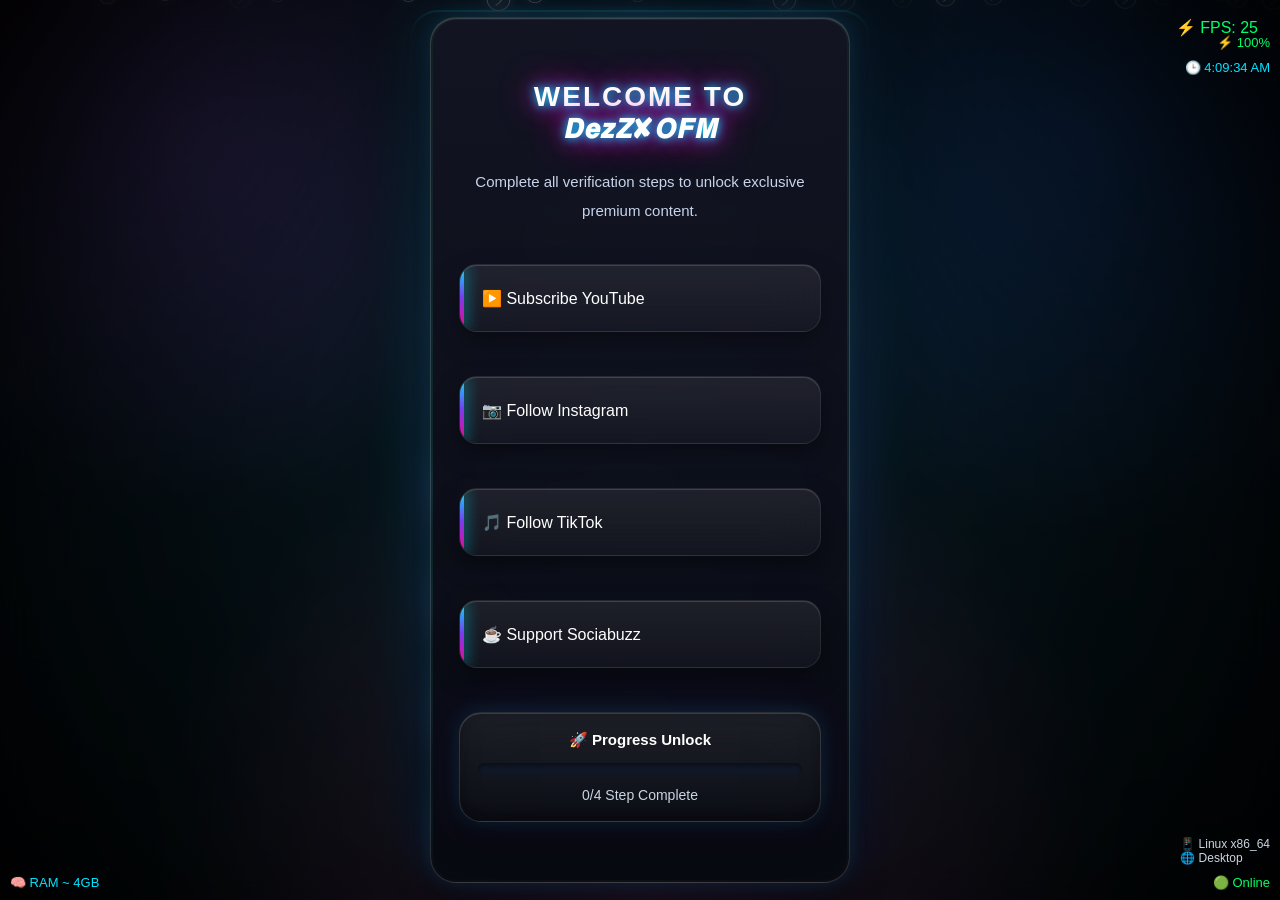
==== commit 9a4d3985: "Add files via upload" ====
--- a/index.html
+++ b/index.html
@@ -36,6 +36,8 @@
 
 <div class="step" id="welcomeStep3">🎵 Follow TikTok</div>
 
+<div class="step" id="step6">☕ Support Sociabuzz</div>
+
 </div>
 
 <div class="progress-box">
@@ -49,7 +51,7 @@
     </div>
 
     <div class="progress-text" id="welcomeProgressText">
-        0/3 Step Complete
+        0/4 Step Complete
     </div>
 
 </div>
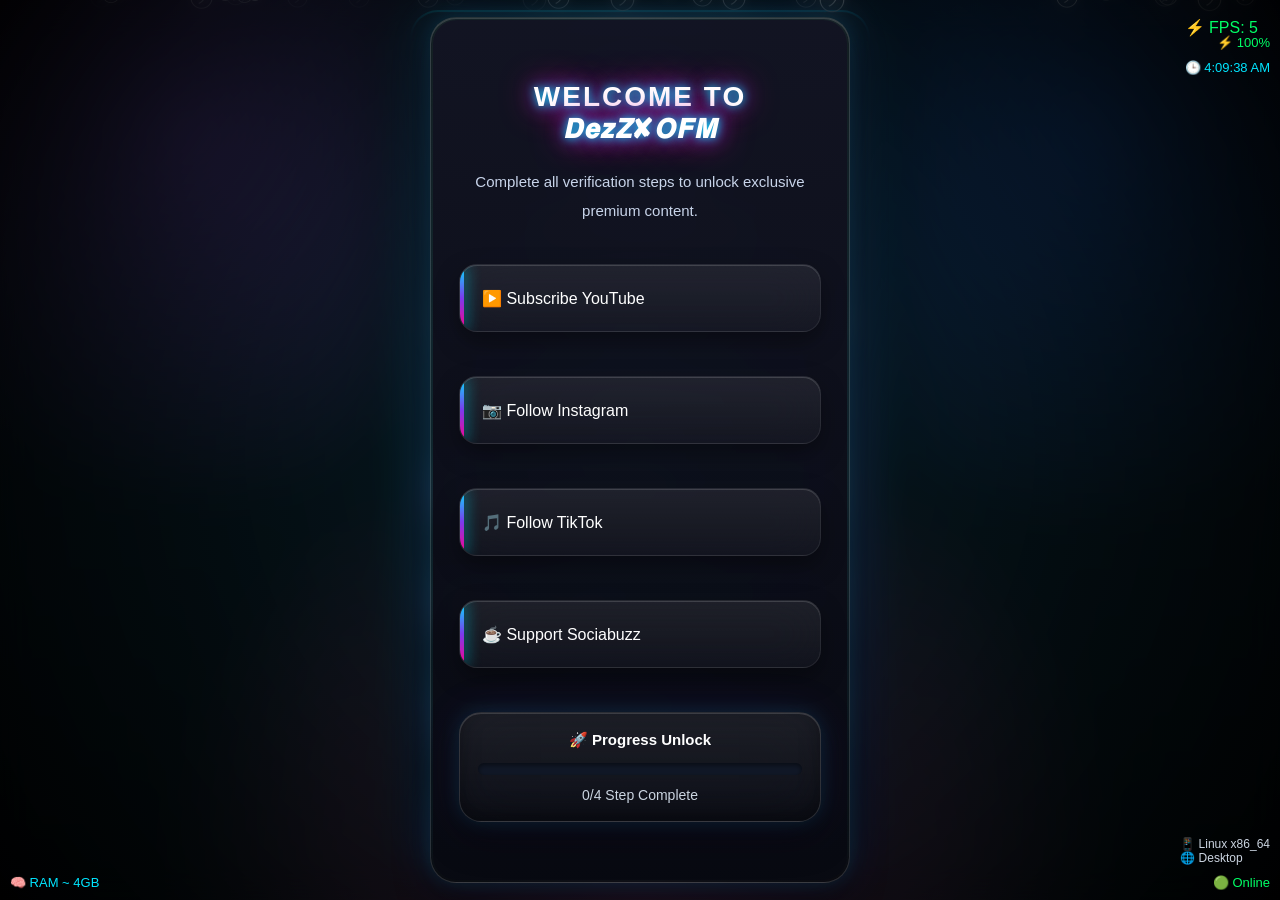
==== commit 980d0f22: "Update index.html" ====
--- a/index.html
+++ b/index.html
@@ -36,7 +36,7 @@
 
 <div class="step" id="welcomeStep3">🎵 Follow TikTok</div>
 
-<div class="step" id="step6">☕ Support Sociabuzz</div>
+<div class="step" id="welcomeStep4">☕ Support Sociabuzz</div>
 
 </div>
 
